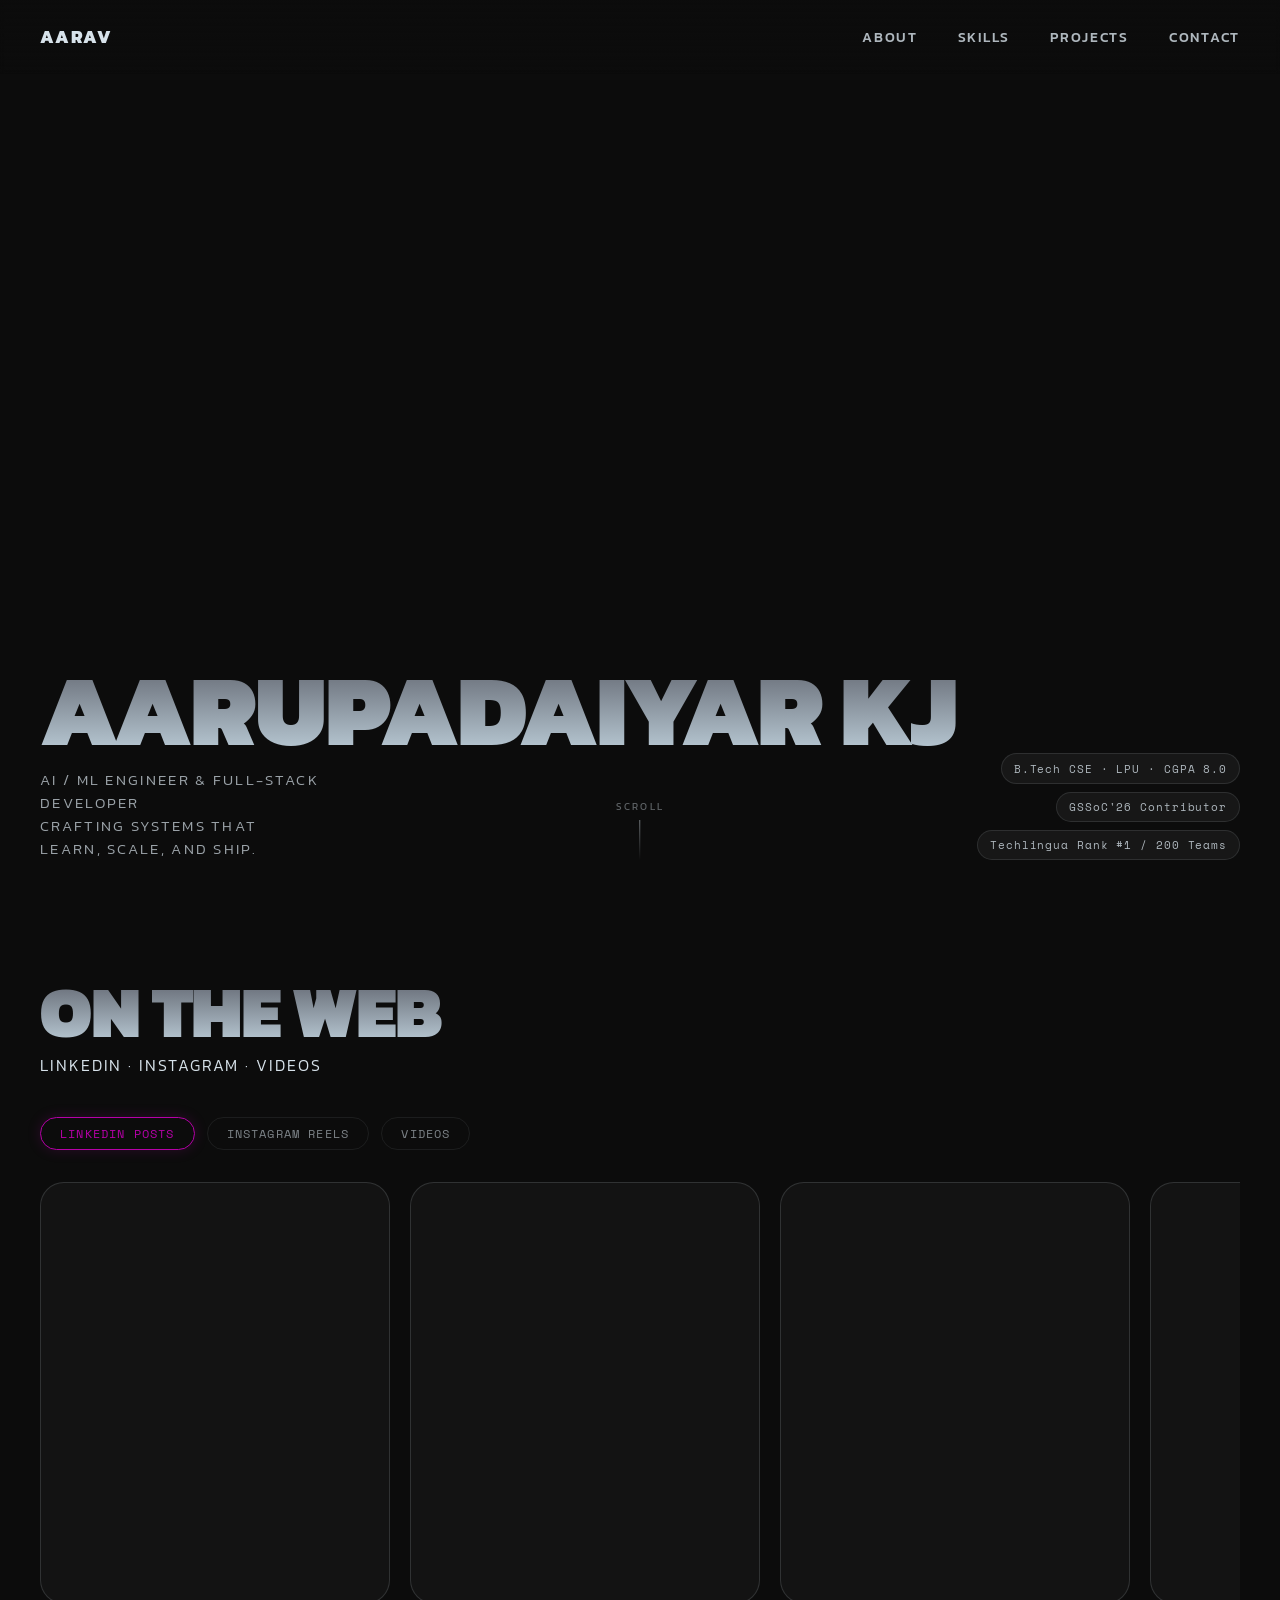
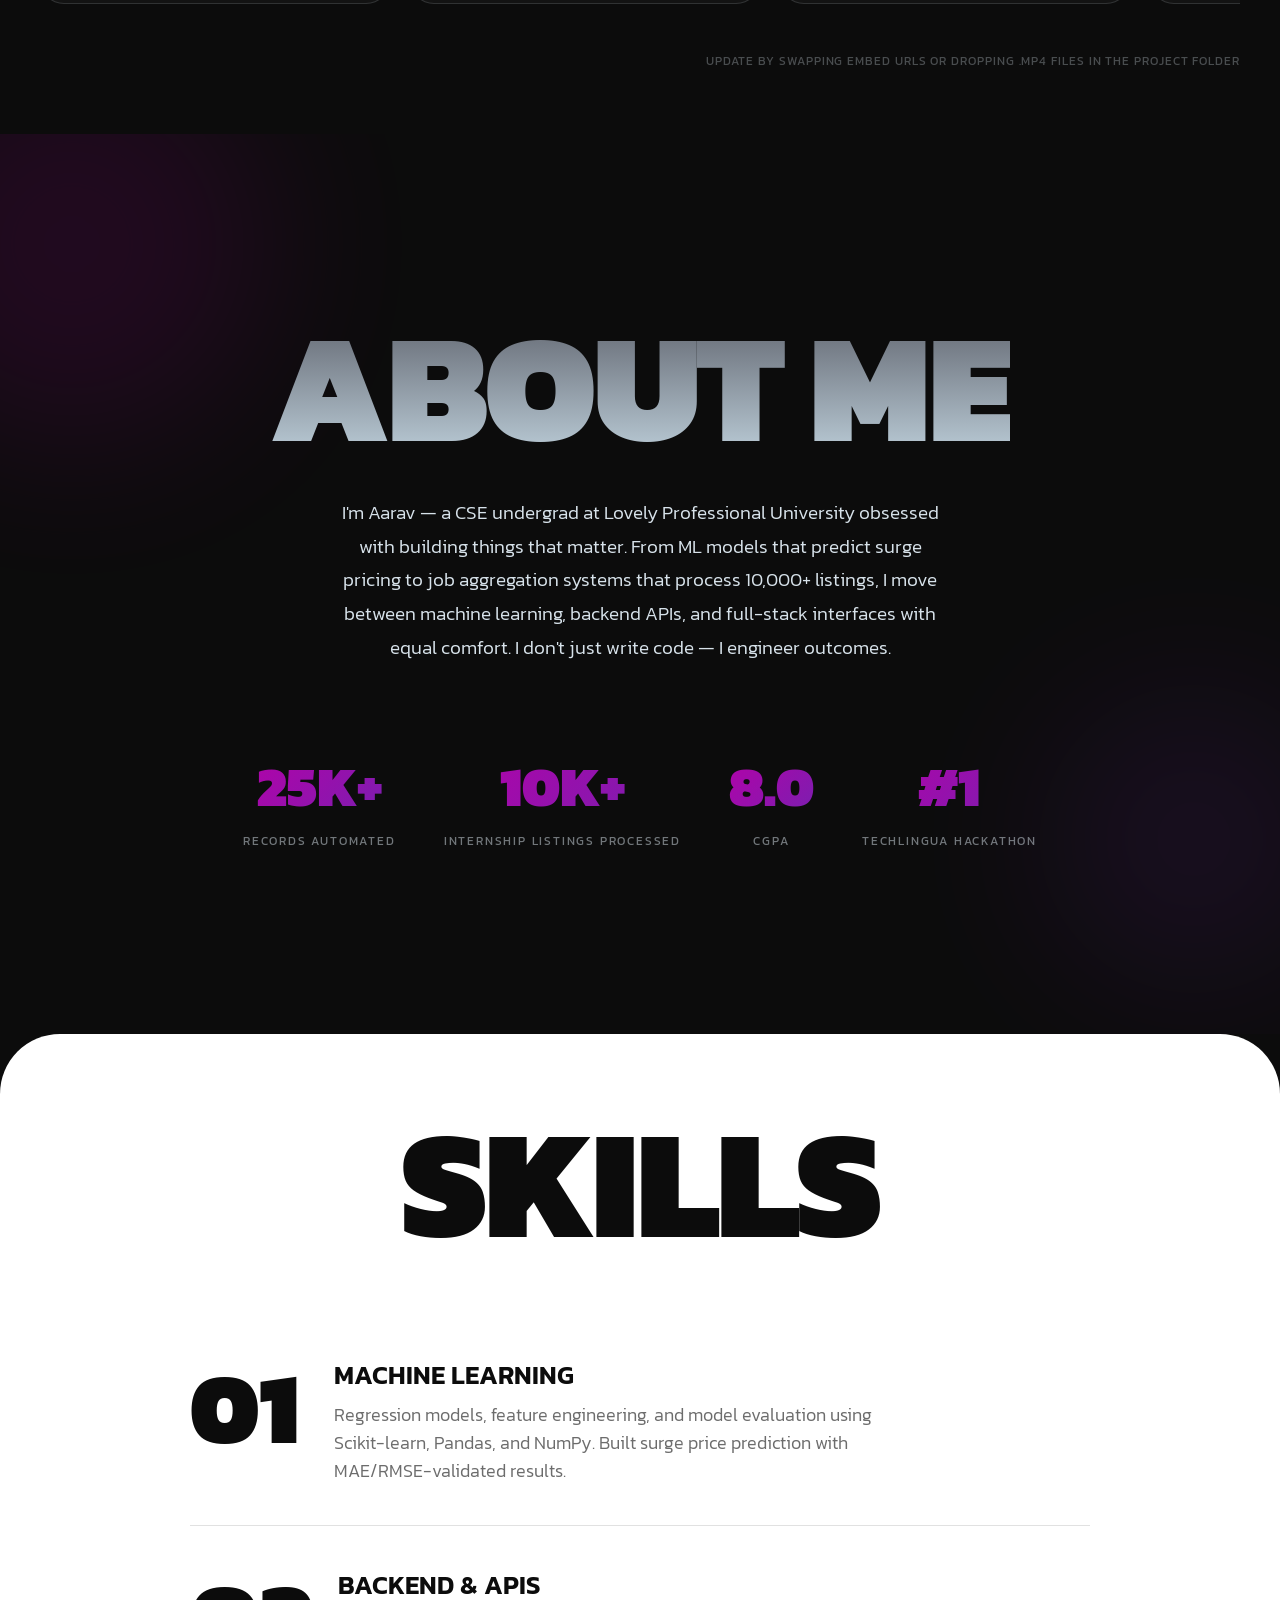
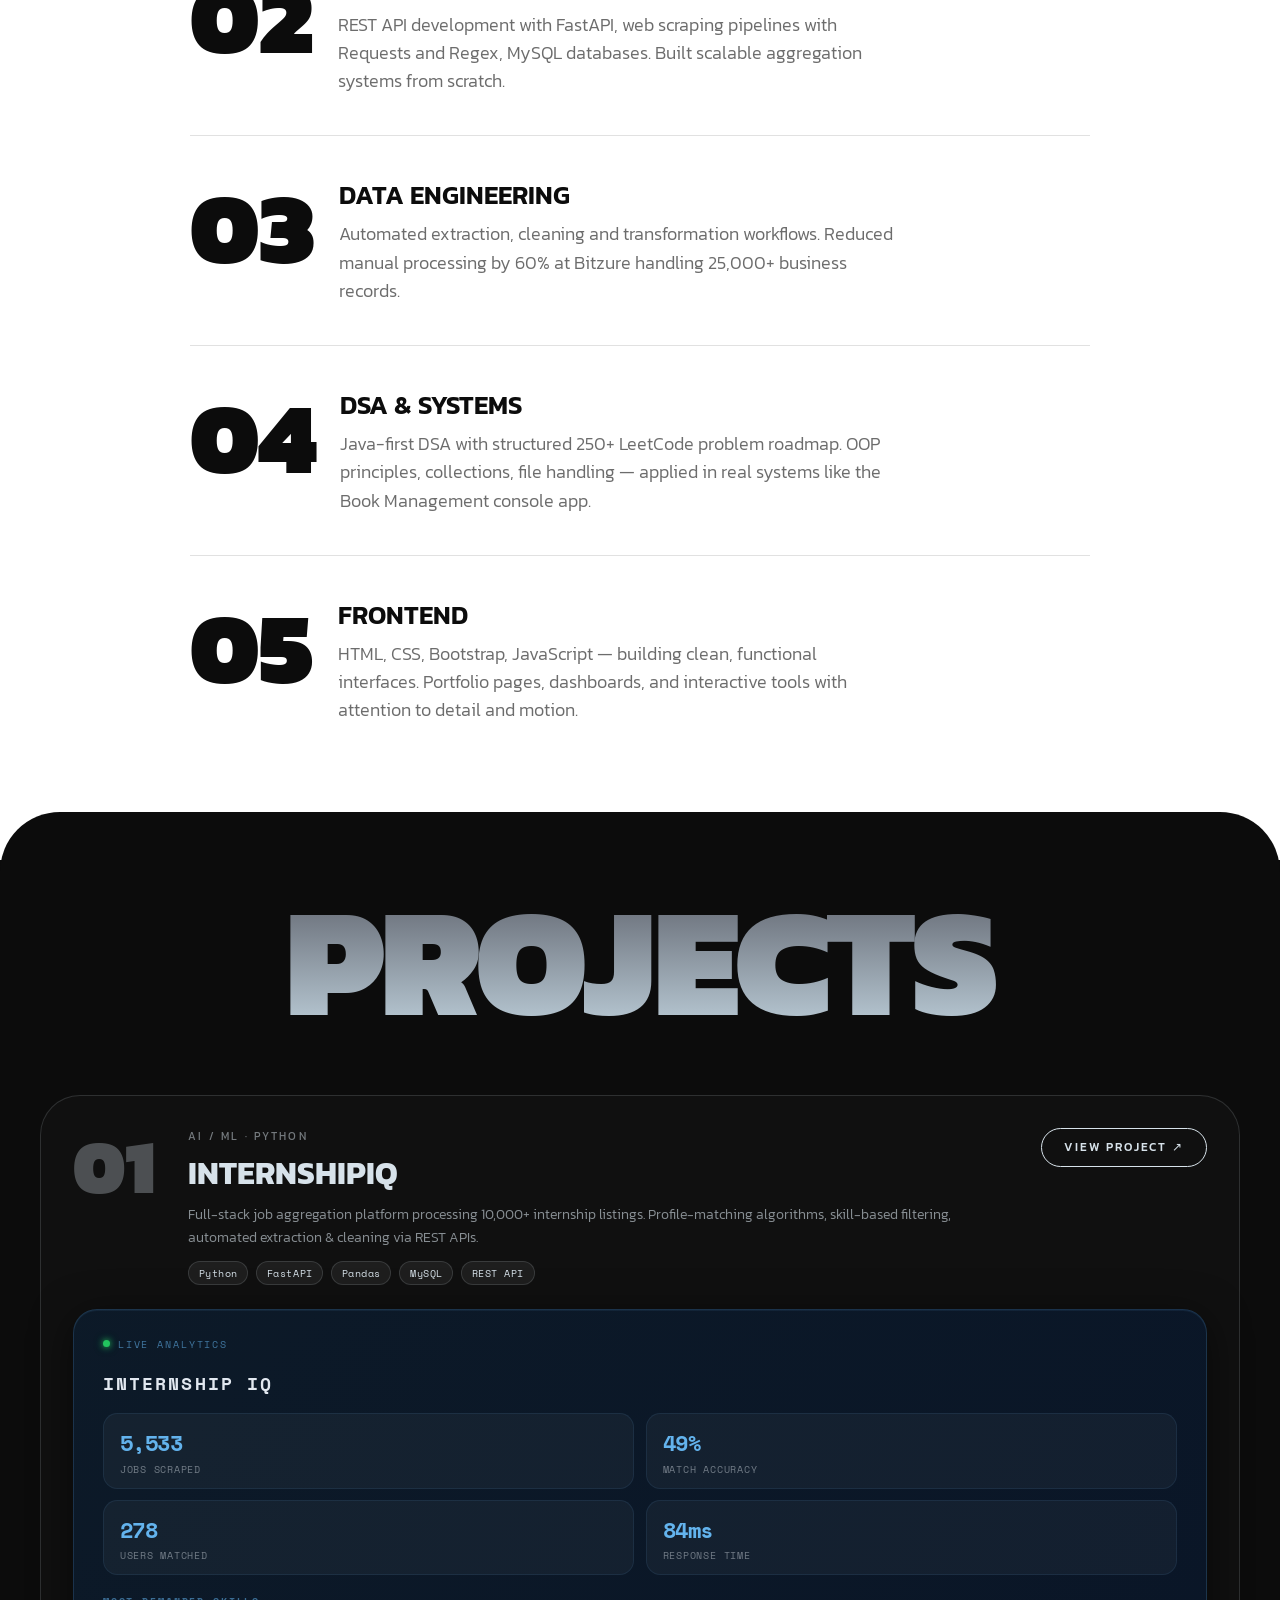
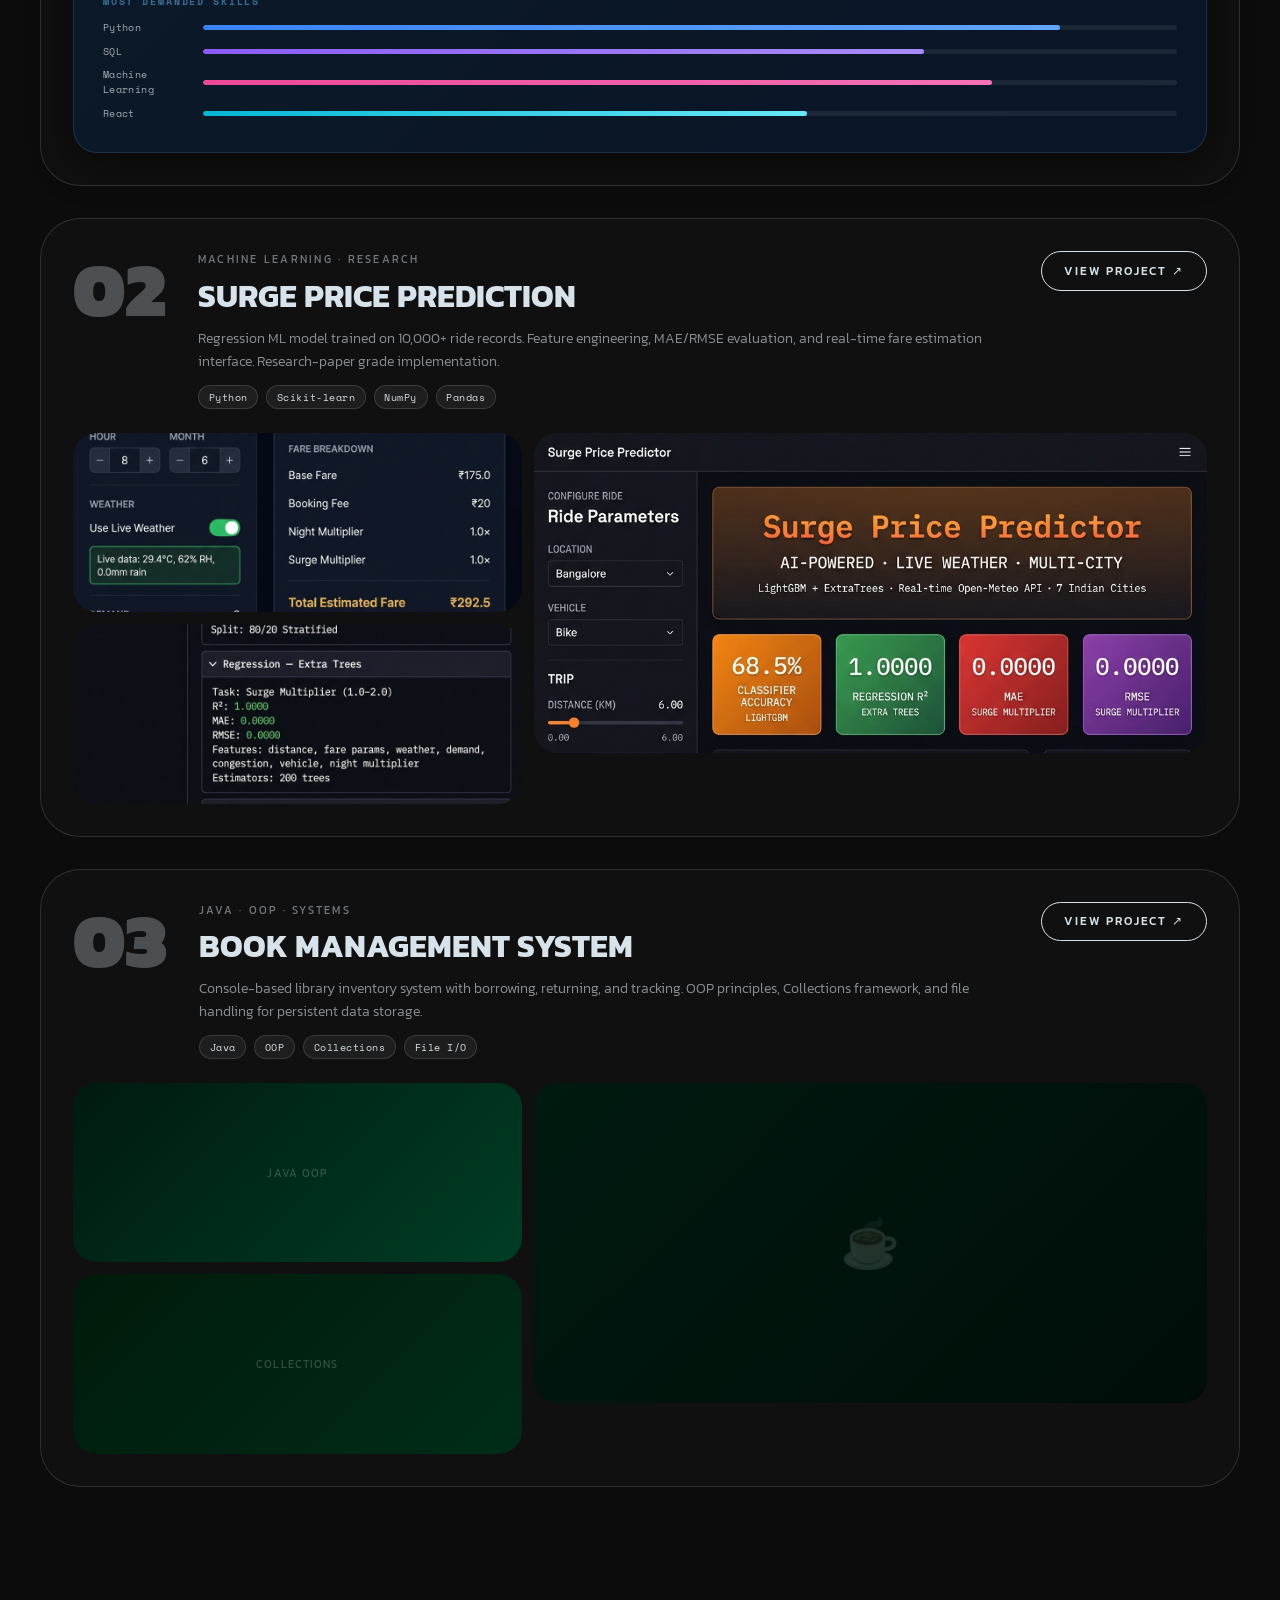
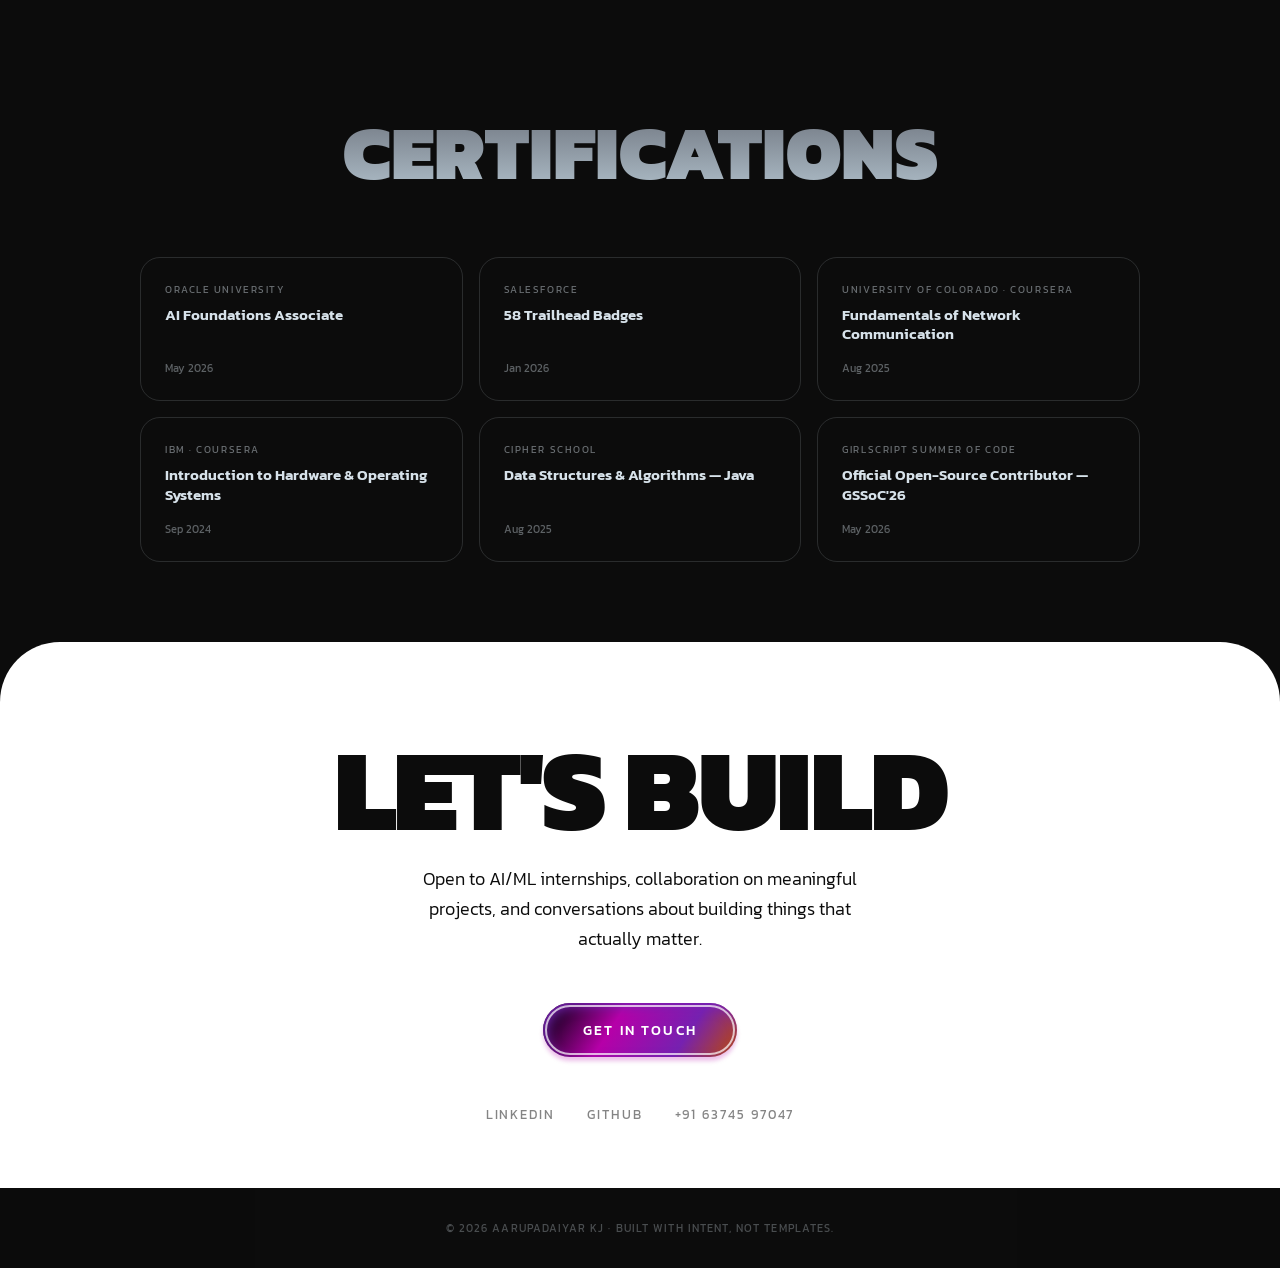
==== aarav_portfolio.html @ f1c2738b "Initial commit" ====
<!DOCTYPE html>
<html lang="en">

<head>
  <meta charset="UTF-8" />
  <meta name="viewport" content="width=device-width, initial-scale=1.0" />
  <title>Aarupadaiyar KJ — AI/ML Engineer & Developer</title>
  <link rel="preconnect" href="https://fonts.googleapis.com" />
  <link
    href="https://fonts.googleapis.com/css2?family=Kanit:wght@300;400;500;600;700;800;900&family=Space+Mono:wght@400;700&display=swap"
    rel="stylesheet" />
  <style>
    *,
    *::before,
    *::after {
      box-sizing: border-box;
      margin: 0;
      padding: 0
    }

    :root {
      --bg: #0C0C0C;
      --fg: #D7E2EA;
      --accent: #B600A8;
      --accent2: #7621B0;
      --white: #FFFFFF;
      --border: rgba(215, 226, 234, 0.15);
      --font: 'Kanit', sans-serif;
      --mono: 'Space Mono', monospace;
    }

    html,
    body {
      background: var(--bg);
      color: var(--fg);
      font-family: var(--font);
      overflow-x: hidden;
      scroll-behavior: smooth
    }

    .hero-heading {
      background: linear-gradient(180deg, #646973 0%, #BBCCD7 100%);
      -webkit-background-clip: text;
      -webkit-text-fill-color: transparent;
      background-clip: text;
    }

    /* ── NAVBAR ── */
    nav {
      position: fixed;
      top: 0;
      left: 0;
      right: 0;
      z-index: 100;
      display: flex;
      justify-content: space-between;
      align-items: center;
      padding: 1.5rem 2.5rem;
      background: linear-gradient(to bottom, rgba(12, 12, 12, 0.9) 0%, transparent 100%);
      backdrop-filter: blur(2px);
    }

    .nav-logo {
      font-weight: 800;
      font-size: 1.1rem;
      letter-spacing: .1em;
      text-transform: uppercase;
      color: var(--fg)
    }

    .nav-links {
      display: flex;
      gap: 2.5rem
    }

    .nav-links a {
      color: var(--fg);
      text-decoration: none;
      font-size: .9rem;
      font-weight: 500;
      letter-spacing: .12em;
      text-transform: uppercase;
      opacity: .8;
      transition: opacity .2s
    }

    .nav-links a:hover {
      opacity: 1
    }

    /* ── HERO / VIDEO ── */
    #hero {
      position: relative;
      width: 100%;
      height: 100vh;
      overflow: hidden;
      display: flex;
      flex-direction: column;
      justify-content: flex-end;
    }

    #hero video {
      position: absolute;
      inset: 0;
      width: 100%;
      height: 100%;
      object-fit: cover;
      filter: brightness(0.6) saturate(1.1);
    }

    .hero-overlay {
      position: absolute;
      inset: 0;
      background: linear-gradient(to top, rgba(12, 12, 12, 1) 0%, rgba(12, 12, 12, 0.3) 40%, transparent 70%);
      z-index: 1;
    }

    .hero-content {
      position: relative;
      z-index: 2;
      display: flex;
      justify-content: space-between;
      align-items: flex-end;
      padding: 0 2.5rem 2.5rem;
    }

    .hero-text-left h1 {
      font-size: clamp(3rem, 8vw, 7rem);
      font-weight: 900;
      line-height: .9;
      letter-spacing: -.02em;
      text-transform: uppercase;
    }

    .hero-text-left p {
      font-size: clamp(.75rem, 1.2vw, 1rem);
      font-weight: 300;
      letter-spacing: .15em;
      text-transform: uppercase;
      color: var(--fg);
      opacity: .7;
      margin-top: .8rem;
      max-width: 280px;
      line-height: 1.5;
    }

    .hero-badge {
      display: flex;
      flex-direction: column;
      align-items: flex-end;
      gap: .5rem;
    }

    .badge-chip {
      font-family: var(--mono);
      font-size: .7rem;
      background: rgba(255, 255, 255, .06);
      border: 1px solid var(--border);
      padding: .35rem .75rem;
      border-radius: 20px;
      letter-spacing: .08em;
      color: var(--fg);
      opacity: .8;
    }

    .hero-scroll {
      position: absolute;
      bottom: 2.5rem;
      left: 50%;
      transform: translateX(-50%);
      z-index: 2;
      display: flex;
      flex-direction: column;
      align-items: center;
      gap: .4rem;
      animation: bounceY 2s ease-in-out infinite;
    }

    .hero-scroll span {
      font-size: .65rem;
      letter-spacing: .2em;
      text-transform: uppercase;
      opacity: .4
    }

    .scroll-line {
      width: 1px;
      height: 40px;
      background: linear-gradient(to bottom, rgba(215, 226, 234, .5), transparent)
    }

    @keyframes bounceY {

      0%,
      100% {
        transform: translateX(-50%) translateY(0)
      }

      50% {
        transform: translateX(-50%) translateY(6px)
      }
    }

    /* ── SOCIAL MEDIA SECTION ── */
    #social {
      background: var(--bg);
      padding: 5rem 2.5rem 4rem;
      overflow: hidden;
    }

    .social-heading {
      font-size: clamp(2rem, 6vw, 4.5rem);
      font-weight: 900;
      text-transform: uppercase;
      line-height: .9;
      letter-spacing: -.02em;
      margin-bottom: .5rem;
    }

    .social-sub {
      font-size: clamp(.85rem, 1.3vw, 1rem);
      opacity: .5;
      font-weight: 300;
      letter-spacing: .12em;
      text-transform: uppercase;
      margin-bottom: 2.5rem;
    }

    /* Tab switcher */
    .social-tabs {
      display: flex;
      gap: .75rem;
      margin-bottom: 2rem;
      flex-wrap: wrap;
    }

    .social-tab {
      font-family: var(--mono);
      font-size: .72rem;
      letter-spacing: .1em;
      text-transform: uppercase;
      padding: .45rem 1.2rem;
      border-radius: 100px;
      border: 1px solid var(--border);
      background: transparent;
      color: var(--fg);
      cursor: pointer;
      transition: all .25s;
      opacity: .55;
    }

    .social-tab.active,
    .social-tab:hover {
      opacity: 1;
      border-color: var(--accent);
      color: var(--accent);
      box-shadow: 0 0 14px rgba(182, 0, 168, .18);
    }

    /* Card rail */
    .social-rail {
      display: none;
      gap: 1.25rem;
      overflow-x: auto;
      padding-bottom: 1rem;
      scroll-snap-type: x mandatory;
      -webkit-overflow-scrolling: touch;
      scrollbar-width: thin;
      scrollbar-color: rgba(182, 0, 168, .3) transparent;
    }

    .social-rail.active {
      display: flex;
    }

    .social-rail::-webkit-scrollbar {
      height: 4px;
    }

    .social-rail::-webkit-scrollbar-track {
      background: transparent;
    }

    .social-rail::-webkit-scrollbar-thumb {
      background: rgba(182, 0, 168, .35);
      border-radius: 2px;
    }

    /* Individual cards */
    .social-card {
      flex-shrink: 0;
      scroll-snap-align: start;
      border-radius: 1.5rem;
      border: 1px solid var(--border);
      overflow: hidden;
      background: rgba(255, 255, 255, .03);
      transition: border-color .3s, transform .3s;
      position: relative;
    }

    .social-card:hover {
      border-color: rgba(182, 0, 168, .45);
      transform: translateY(-4px);
    }

    /* LinkedIn cards */
    .social-card.linkedin {
      width: 350px;
    }

    .social-card.linkedin iframe {
      width: 100%;
      min-height: 420px;
      border: none;
      display: block;
    }

    /* Instagram cards */
    .social-card.instagram {
      width: 340px;
    }

    .social-card.instagram iframe {
      width: 100%;
      min-height: 560px;
      border: none;
      display: block;
    }

    /* Video cards */
    .social-card.video {
      width: 360px;
    }

    .social-card.video video {
      width: 100%;
      height: 240px;
      object-fit: cover;
      display: block;
    }

    .social-card-info {
      padding: 1rem 1.25rem 1.25rem;
    }

    .social-card-label {
      font-size: .65rem;
      letter-spacing: .15em;
      text-transform: uppercase;
      opacity: .4;
      margin-bottom: .3rem;
    }

    .social-card-title {
      font-size: .95rem;
      font-weight: 600;
      line-height: 1.35;
    }

    .social-card-date {
      font-size: .7rem;
      opacity: .35;
      margin-top: .4rem;
    }

    /* Update note */
    .social-update-note {
      margin-top: 2rem;
      font-size: .72rem;
      opacity: .3;
      letter-spacing: .08em;
      text-transform: uppercase;
      text-align: right;
    }

    @media(max-width:640px) {
      #social {
        padding: 3rem 1.25rem 3rem;
      }

      .social-card.linkedin,
      .social-card.instagram,
      .social-card.video {
        width: 90vw;
      }
    }

    /* ── ABOUT ── */
    #about {
      min-height: 100vh;
      display: flex;
      flex-direction: column;
      justify-content: center;
      align-items: center;
      padding: 5rem 1.25rem;
      position: relative;
      overflow: hidden;
      text-align: center;
    }

    .about-heading {
      font-size: clamp(3rem, 12vw, 10rem);
      font-weight: 900;
      text-transform: uppercase;
      line-height: .9;
      letter-spacing: -.02em;
      margin-bottom: 2.5rem;
    }

    .about-body {
      max-width: 600px;
      font-size: clamp(1rem, 1.6vw, 1.2rem);
      font-weight: 300;
      line-height: 1.75;
      opacity: .85;
      margin-bottom: 2rem
    }

    .about-stats {
      display: flex;
      gap: 3rem;
      justify-content: center;
      flex-wrap: wrap;
      margin-top: 3rem;
    }

    .stat-item {
      text-align: center
    }

    .stat-num {
      font-size: clamp(2rem, 5vw, 3.5rem);
      font-weight: 900;
      background: linear-gradient(135deg, var(--accent), var(--accent2));
      -webkit-background-clip: text;
      -webkit-text-fill-color: transparent;
      background-clip: text;
    }

    .stat-label {
      font-size: .75rem;
      letter-spacing: .15em;
      text-transform: uppercase;
      opacity: .5;
      margin-top: .25rem
    }

    /* decorative blobs */
    .blob {
      position: absolute;
      border-radius: 50%;
      filter: blur(80px);
      opacity: .12;
      pointer-events: none
    }

    .blob-1 {
      width: 400px;
      height: 400px;
      background: var(--accent);
      top: -10%;
      left: -10%;
    }

    .blob-2 {
      width: 300px;
      height: 300px;
      background: var(--accent2);
      bottom: 5%;
      right: -5%;
    }

    /* ── SKILLS / SERVICES ── */
    #skills {
      background: #fff;
      color: #0C0C0C;
      border-radius: 60px 60px 0 0;
      padding: 5rem 2.5rem 6rem;
    }

    .skills-heading {
      font-size: clamp(3rem, 12vw, 10rem);
      font-weight: 900;
      text-transform: uppercase;
      line-height: .9;
      letter-spacing: -.02em;
      text-align: center;
      margin-bottom: 4rem;
      color: #0C0C0C;
    }

    .skill-list {
      max-width: 900px;
      margin: 0 auto
    }

    .skill-item {
      display: flex;
      align-items: flex-start;
      gap: 1.5rem;
      padding: 2.5rem 0;
      border-bottom: 1px solid rgba(12, 12, 12, .12);
    }

    .skill-item:last-child {
      border-bottom: none
    }

    .skill-num {
      font-size: clamp(3rem, 8vw, 7rem);
      font-weight: 900;
      color: #0C0C0C;
      line-height: 1;
      flex-shrink: 0;
      min-width: 120px;
    }

    .skill-body {}

    .skill-name {
      font-size: clamp(1.1rem, 2vw, 1.8rem);
      font-weight: 600;
      text-transform: uppercase;
      margin-bottom: .4rem
    }

    .skill-desc {
      font-size: clamp(.85rem, 1.4vw, 1.1rem);
      font-weight: 300;
      opacity: .6;
      line-height: 1.6;
      max-width: 560px
    }

    /* ── PROJECTS ── */
    #projects {
      background: var(--bg);
      border-radius: 60px 60px 0 0;
      margin-top: -3rem;
      position: relative;
      z-index: 10;
      padding: 5rem 2.5rem 6rem;
    }

    .projects-heading {
      font-size: clamp(3rem, 12vw, 10rem);
      font-weight: 900;
      text-transform: uppercase;
      line-height: .9;
      letter-spacing: -.02em;
      text-align: center;
      margin-bottom: 4rem;
    }

    .project-card {
      border: 1.5px solid var(--border);
      border-radius: 2.5rem;
      padding: 2rem;
      margin-bottom: 2rem;
      background: rgba(255, 255, 255, .02);
      transition: border-color .3s;
    }

    .project-card:hover {
      border-color: rgba(215, 226, 234, .4)
    }

    .card-top {
      display: flex;
      justify-content: space-between;
      align-items: flex-start;
      margin-bottom: 1.5rem;
      flex-wrap: wrap;
      gap: 1rem;
    }

    .card-num {
      font-size: clamp(2.5rem, 6vw, 5rem);
      font-weight: 900;
      line-height: 1;
      opacity: .3
    }

    .card-meta {
      flex: 1;
      padding: 0 1rem
    }

    .card-cat {
      font-size: .7rem;
      letter-spacing: .2em;
      text-transform: uppercase;
      opacity: .5;
      margin-bottom: .3rem
    }

    .card-name {
      font-size: clamp(1.2rem, 2.5vw, 2rem);
      font-weight: 700;
      text-transform: uppercase
    }

    .card-desc {
      font-size: .9rem;
      font-weight: 300;
      opacity: .6;
      margin-top: .4rem;
      line-height: 1.6
    }

    .card-tech {
      display: flex;
      gap: .5rem;
      flex-wrap: wrap;
      margin-top: .75rem
    }

    .tech-tag {
      font-family: var(--mono);
      font-size: .65rem;
      background: rgba(255, 255, 255, .06);
      border: 1px solid var(--border);
      padding: .2rem .6rem;
      border-radius: 20px;
      letter-spacing: .05em;
    }

    .live-btn {
      display: inline-flex;
      align-items: center;
      gap: .4rem;
      border: 1.5px solid var(--fg);
      border-radius: 100px;
      padding: .6rem 1.4rem;
      font-size: .75rem;
      font-weight: 500;
      letter-spacing: .15em;
      text-transform: uppercase;
      color: var(--fg);
      text-decoration: none;
      transition: background .2s;
      cursor: pointer;
      background: transparent;
      font-family: var(--font);
    }

    .live-btn:hover {
      background: rgba(215, 226, 234, .1)
    }

    .card-imgs {
      display: grid;
      grid-template-columns: 2fr 3fr;
      gap: .75rem;
    }

    .img-col {
      display: flex;
      flex-direction: column;
      gap: .75rem
    }

    .card-img {
      width: 100%;
      border-radius: 1.5rem;
      object-fit: cover;
      background: #1a1a1a
    }

    .card-img-tall {
      height: clamp(200px, 25vw, 380px)
    }

    .card-img-sm {
      height: clamp(120px, 14vw, 210px)
    }

    /* ── INTERNSHIPIQ LIVE DASHBOARD ── */
    .dashboard-card {
      width: 100%;
      background: linear-gradient(135deg, rgba(13, 27, 42, 0.95) 0%, rgba(10, 22, 40, 0.98) 100%);
      border: 1px solid rgba(99, 179, 237, 0.18);
      border-radius: 1.5rem;
      padding: 1.6rem 1.8rem 1.4rem;
      font-family: var(--mono);
      backdrop-filter: blur(12px);
      box-shadow: 0 8px 40px rgba(0, 0, 0, .5), inset 0 1px 0 rgba(99, 179, 237, 0.08);
      display: flex;
      flex-direction: column;
      gap: 1.1rem;
    }

    .dashboard-header {
      display: flex;
      align-items: center;
      gap: .5rem;
      font-size: .65rem;
      letter-spacing: .18em;
      color: rgba(99, 179, 237, .6);
      text-transform: uppercase;
    }

    .status-dot {
      width: 7px;
      height: 7px;
      border-radius: 50%;
      background: #22c55e;
      box-shadow: 0 0 6px #22c55e, 0 0 12px #22c55e44;
      animation: pulse-dot 2s ease-in-out infinite;
    }

    @keyframes pulse-dot {

      0%,
      100% {
        opacity: 1;
        box-shadow: 0 0 6px #22c55e, 0 0 12px #22c55e44;
      }

      50% {
        opacity: .6;
        box-shadow: 0 0 3px #22c55e, 0 0 6px #22c55e22;
      }
    }

    .dashboard-card h3 {
      font-size: 1.1rem;
      font-weight: 700;
      letter-spacing: .12em;
      color: #e2e8f0;
      margin: 0;
    }

    .stats-grid {
      display: grid;
      grid-template-columns: 1fr 1fr;
      gap: .7rem;
    }

    .stat {
      background: rgba(255, 255, 255, .04);
      border: 1px solid rgba(99, 179, 237, .1);
      border-radius: .9rem;
      padding: .75rem 1rem;
    }

    .stat h2 {
      font-size: 1.4rem;
      font-weight: 700;
      color: #63b3ed;
      letter-spacing: -.02em;
      margin: 0 0 .15rem;
      font-family: var(--mono);
    }

    .stat p {
      font-size: .6rem;
      color: rgba(226, 232, 240, .45);
      letter-spacing: .08em;
      text-transform: uppercase;
      margin: 0;
    }

    .skills-section h4 {
      font-size: .65rem;
      letter-spacing: .18em;
      color: rgba(99, 179, 237, .55);
      text-transform: uppercase;
      margin-bottom: .7rem;
    }

    .skill {
      display: flex;
      align-items: center;
      gap: .75rem;
      margin-bottom: .55rem;
    }

    .skill span {
      font-size: .62rem;
      color: rgba(226, 232, 240, .7);
      width: 5.5rem;
      flex-shrink: 0;
      letter-spacing: .04em;
    }

    .bar {
      flex: 1;
      height: 5px;
      background: rgba(255, 255, 255, .07);
      border-radius: 99px;
      overflow: hidden;
    }

    .fill {
      height: 100%;
      border-radius: 99px;
      width: 0;
      transition: width 1.4s cubic-bezier(.4, 0, .2, 1);
    }

    .fill.python {
      background: linear-gradient(90deg, #3b82f6, #60a5fa);
    }

    .fill.sql {
      background: linear-gradient(90deg, #8b5cf6, #a78bfa);
    }

    .fill.ml {
      background: linear-gradient(90deg, #ec4899, #f472b6);
    }

    .fill.react {
      background: linear-gradient(90deg, #06b6d4, #67e8f9);
    }

    .fill.python.animated {
      width: 88%;
    }

    .fill.sql.animated {
      width: 74%;
    }

    .fill.ml.animated {
      width: 81%;
    }

    .fill.react.animated {
      width: 62%;
    }

    /* ── CERTS ── */
    #certs {
      background: var(--bg);
      padding: 5rem 2.5rem;
    }

    .certs-heading {
      font-size: clamp(2rem, 6vw, 5rem);
      font-weight: 900;
      text-transform: uppercase;
      text-align: center;
      margin-bottom: 3rem;
    }

    .cert-grid {
      display: grid;
      grid-template-columns: repeat(auto-fill, minmax(260px, 1fr));
      gap: 1rem;
      max-width: 1000px;
      margin: 0 auto;
    }

    .cert-card {
      border: 1px solid var(--border);
      border-radius: 1.25rem;
      padding: 1.5rem;
      transition: border-color .3s;
      display: flex;
      flex-direction: column;
      gap: .5rem;
    }

    .cert-card:hover {
      border-color: rgba(215, 226, 234, .4)
    }

    .cert-issuer {
      font-size: .65rem;
      letter-spacing: .15em;
      text-transform: uppercase;
      opacity: .45
    }

    .cert-name {
      font-size: .95rem;
      font-weight: 600;
      line-height: 1.3
    }

    .cert-date {
      font-size: .7rem;
      opacity: .4;
      margin-top: auto;
      padding-top: .5rem
    }

    /* ── CONTACT ── */
    #contact {
      background: #fff;
      color: #0C0C0C;
      border-radius: 60px 60px 0 0;
      padding: 6rem 2.5rem 4rem;
      text-align: center;
    }

    .contact-heading {
      font-size: clamp(2.5rem, 9vw, 8rem);
      font-weight: 900;
      text-transform: uppercase;
      line-height: .9;
      letter-spacing: -.02em;
      margin-bottom: 1.5rem;
      color: #0C0C0C;
    }

    .contact-sub {
      font-size: clamp(.9rem, 1.4vw, 1.1rem);
      font-weight: 300;
      opacity: .6;
      max-width: 440px;
      margin: 0 auto 3rem;
      line-height: 1.7
    }

    .contact-btn {
      display: inline-block;
      background: linear-gradient(123deg, #18011F 7%, #B600A8 37%, #7621B0 72%, #BE4C00 100%);
      color: #fff;
      border-radius: 100px;
      padding: 1rem 2.5rem;
      font-size: .9rem;
      font-weight: 500;
      letter-spacing: .15em;
      text-transform: uppercase;
      text-decoration: none;
      outline: 2px solid rgba(255, 255, 255, .7);
      outline-offset: -4px;
      box-shadow: 0 4px 4px rgba(181, 1, 167, .25), inset 4px 4px 12px #7721B1;
      transition: opacity .2s;
    }

    .contact-btn:hover {
      opacity: .85
    }

    .contact-links {
      display: flex;
      justify-content: center;
      gap: 2rem;
      margin-top: 3rem;
      flex-wrap: wrap
    }

    .contact-link {
      color: #0C0C0C;
      font-size: .8rem;
      letter-spacing: .15em;
      text-transform: uppercase;
      text-decoration: none;
      opacity: .5;
      transition: opacity .2s;
    }

    .contact-link:hover {
      opacity: 1
    }

    .footer {
      text-align: center;
      padding: 2rem;
      font-size: .7rem;
      letter-spacing: .1em;
      opacity: .3;
      text-transform: uppercase;
      background: #0C0C0C;
      color: var(--fg)
    }

    /* ── ANIMATIONS ── */
    .fade-up {
      opacity: 0;
      transform: translateY(40px);
      transition: opacity .8s ease, transform .8s ease
    }

    .fade-up.visible {
      opacity: 1;
      transform: translateY(0)
    }

    @media(max-width:640px) {
      nav {
        padding: 1rem 1.25rem
      }

      .nav-links {
        gap: 1.25rem
      }

      .hero-content {
        flex-direction: column;
        align-items: flex-start;
        gap: 1rem;
        padding: 0 1.25rem 1.5rem
      }

      .hero-badge {
        align-items: flex-start
      }

      .card-imgs {
        grid-template-columns: 1fr
      }

      .card-img-tall {
        display: none
      }

      #skills,
      #contact {
        border-radius: 30px 30px 0 0;
        padding: 3rem 1.25rem 4rem
      }

      #projects {
        border-radius: 30px 30px 0 0;
        padding: 3rem 1.25rem 4rem
      }

      .skill-num {
        min-width: 70px;
        font-size: clamp(2rem, 8vw, 4rem)
      }
    }

    /* ── LOADER SCREEN ── */
    .loader-wrapper {
      position: fixed;
      inset: 0;
      z-index: 9999;
      display: flex;
      flex-direction: column;
      align-items: center;
      justify-content: center;
      background: radial-gradient(ellipse at 50% 50%, #1a0a2e 0%, #0a0a14 60%, #050510 100%);
      overflow: hidden;
      transition: opacity 0.6s ease, visibility 0.6s ease;
    }

    .loader-wrapper.loader-hidden {
      opacity: 0;
      visibility: hidden;
    }

    /* Letter animation */
    .loader-letter {
      display: inline-block;
      font-family: var(--font);
      font-size: clamp(1.5rem, 4vw, 2.8rem);
      font-weight: 700;
      color: transparent;
      background: linear-gradient(135deg, #B600A8 0%, #7621B0 50%, #D45DFF 100%);
      -webkit-background-clip: text;
      background-clip: text;
      text-transform: uppercase;
      letter-spacing: 0.08em;
      animation: loaderBounce 1.4s ease-in-out infinite;
      filter: drop-shadow(0 0 12px rgba(182, 0, 168, 0.5));
    }

    /* Stagger each letter */
    .loader-letter:nth-child(1) {
      animation-delay: 0s;
    }

    .loader-letter:nth-child(2) {
      animation-delay: 0.06s;
    }

    .loader-letter:nth-child(3) {
      animation-delay: 0.12s;
    }

    .loader-letter:nth-child(4) {
      animation-delay: 0.18s;
    }

    .loader-letter:nth-child(5) {
      animation-delay: 0.24s;
    }

    .loader-letter:nth-child(6) {
      animation-delay: 0.30s;
    }

    .loader-letter:nth-child(7) {
      animation-delay: 0.36s;
    }

    .loader-letter:nth-child(8) {
      animation-delay: 0.42s;
    }

    .loader-letter:nth-child(9) {
      animation-delay: 0.48s;
    }

    .loader-letter:nth-child(10) {
      animation-delay: 0.54s;
    }

    .loader-letter:nth-child(11) {
      animation-delay: 0.60s;
    }

    .loader-letter:nth-child(12) {
      animation-delay: 0.66s;
    }

    .loader-letter:nth-child(13) {
      animation-delay: 0.72s;
    }

    .loader-letter:nth-child(14) {
      animation-delay: 0.78s;
    }

    .loader-letter:nth-child(15) {
      animation-delay: 0.84s;
    }

    .loader-letter:nth-child(16) {
      animation-delay: 0.90s;
    }

    .loader-letter:nth-child(17) {
      animation-delay: 0.96s;
    }

    .loader-letter:nth-child(18) {
      animation-delay: 1.02s;
    }

    .loader-letter:nth-child(19) {
      animation-delay: 1.08s;
    }

    .loader-letter:nth-child(20) {
      animation-delay: 1.14s;
    }

    .loader-letter:nth-child(21) {
      animation-delay: 1.20s;
    }

    .loader-letter:nth-child(22) {
      animation-delay: 1.26s;
    }

    .loader-letter-space {
      display: inline-block;
      width: 0.5em;
    }

    @keyframes loaderBounce {

      0%,
      100% {
        transform: translateY(0);
      }

      30% {
        transform: translateY(-18px);
      }

      50% {
        transform: translateY(4px);
      }
    }

    /* Rocket loader */
    .loader {
      width: 48px;
      height: 48px;
      margin-top: 2rem;
      border: 3px solid rgba(182, 0, 168, 0.2);
      border-top: 3px solid #B600A8;
      border-radius: 50%;
      animation: loaderSpin 0.8s linear infinite;
      box-shadow: 0 0 20px rgba(182, 0, 168, 0.25);
    }

    @keyframes loaderSpin {
      to {
        transform: rotate(360deg);
      }
    }

    /* Stars */
    .loader-wrapper .star {
      position: absolute;
      width: 3px;
      height: 3px;
      background: #fff;
      border-radius: 50%;
      animation: starTwinkle 2s ease-in-out infinite alternate;
    }

    .loader-wrapper .star:nth-child(1) {
      top: 10%;
      left: 15%;
      animation-delay: 0s;
    }

    .loader-wrapper .star:nth-child(2) {
      top: 20%;
      left: 80%;
      animation-delay: 0.3s;
    }

    .loader-wrapper .star:nth-child(3) {
      top: 55%;
      left: 8%;
      animation-delay: 0.6s;
    }

    .loader-wrapper .star:nth-child(4) {
      top: 70%;
      left: 90%;
      animation-delay: 0.9s;
    }

    .loader-wrapper .star:nth-child(5) {
      top: 85%;
      left: 30%;
      animation-delay: 1.2s;
    }

    .loader-wrapper .star:nth-child(6) {
      top: 40%;
      left: 60%;
      animation-delay: 0.4s;
    }

    .loader-wrapper .star:nth-child(7) {
      top: 15%;
      left: 50%;
      animation-delay: 0.8s;
    }

    @keyframes starTwinkle {
      0% {
        opacity: 0.2;
        transform: scale(0.8);
      }

      100% {
        opacity: 1;
        transform: scale(1.4);
      }
    }

    /* Loader responsive */
    @media(max-width:640px) {
      .loader-letter {
        font-size: clamp(1rem, 5vw, 1.5rem);
        letter-spacing: 0.04em;
      }

      .loader {
        width: 36px;
        height: 36px;
      }
    }
  </style>
</head>

<body>

  <!-- LOADER SCREEN -->
  <div class="loader-wrapper" id="loader-wrapper">
    <div style="text-align:center;line-height:1.4;">
      <div>
        <span class="loader-letter">A</span>
        <span class="loader-letter">a</span>
        <span class="loader-letter">r</span>
        <span class="loader-letter">u</span>
        <span class="loader-letter">p</span>
        <span class="loader-letter">a</span>
        <span class="loader-letter">d</span>
        <span class="loader-letter">a</span>
        <span class="loader-letter">i</span>
        <span class="loader-letter">y</span>
        <span class="loader-letter">a</span>
        <span class="loader-letter">r</span>
        <span class="loader-letter">'</span>
        <span class="loader-letter">s</span>
      </div>
      <div style="margin-top:0.2rem;">
        <span class="loader-letter">P</span>
        <span class="loader-letter">o</span>
        <span class="loader-letter">r</span>
        <span class="loader-letter">t</span>
        <span class="loader-letter">f</span>
        <span class="loader-letter">o</span>
        <span class="loader-letter">l</span>
        <span class="loader-letter">i</span>
        <span class="loader-letter">o</span>
      </div>
    </div>

    <div class="loader"></div>

    <div class="star"></div>
    <div class="star"></div>
    <div class="star"></div>
    <div class="star"></div>
    <div class="star"></div>
    <div class="star"></div>
    <div class="star"></div>
  </div>

  <!-- NAV -->
  <nav>
    <div class="nav-logo">Aarav</div>
    <div class="nav-links">
      <a href="#about">About</a>
      <a href="#skills">Skills</a>
      <a href="#projects">Projects</a>
      <a href="#contact">Contact</a>
    </div>
  </nav>

  <!-- HERO WITH VIDEO -->
  <section id="hero">
    <video autoplay muted loop playsinline>
      <source
        src="[data-uri]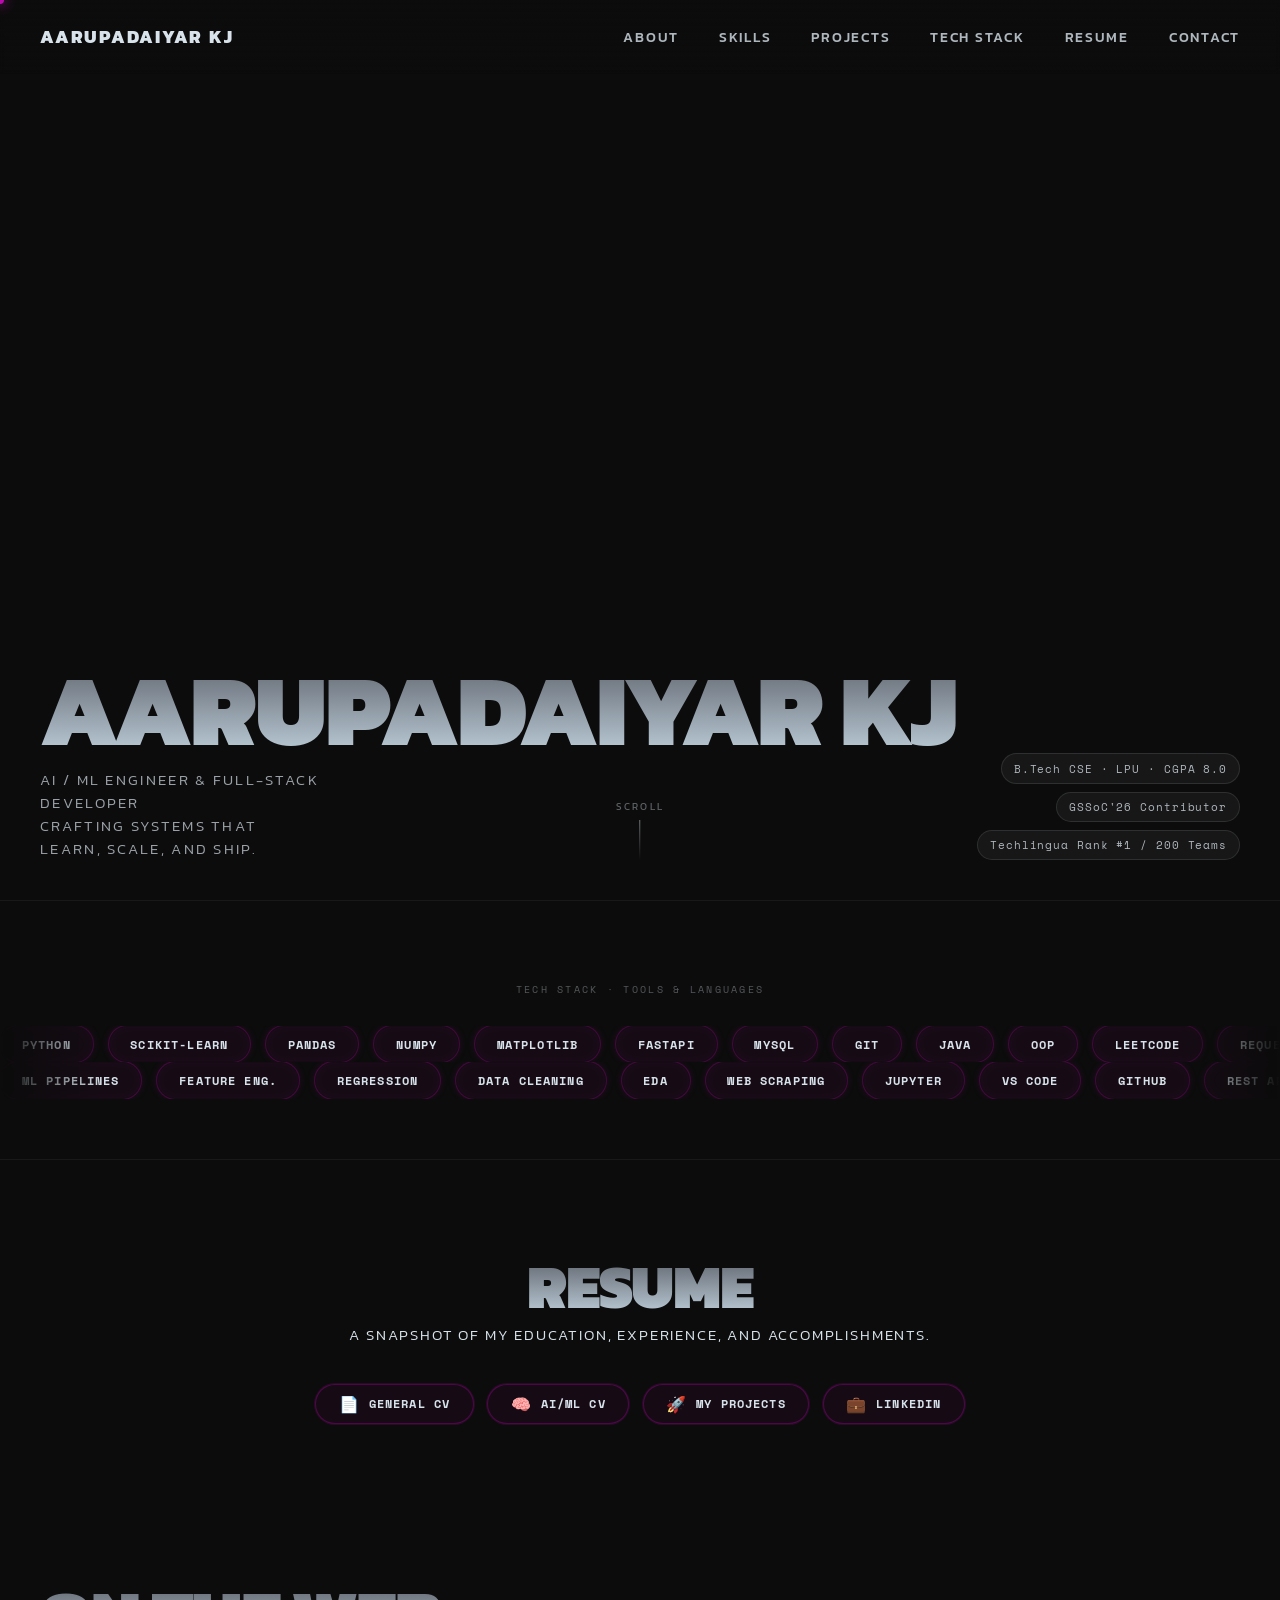
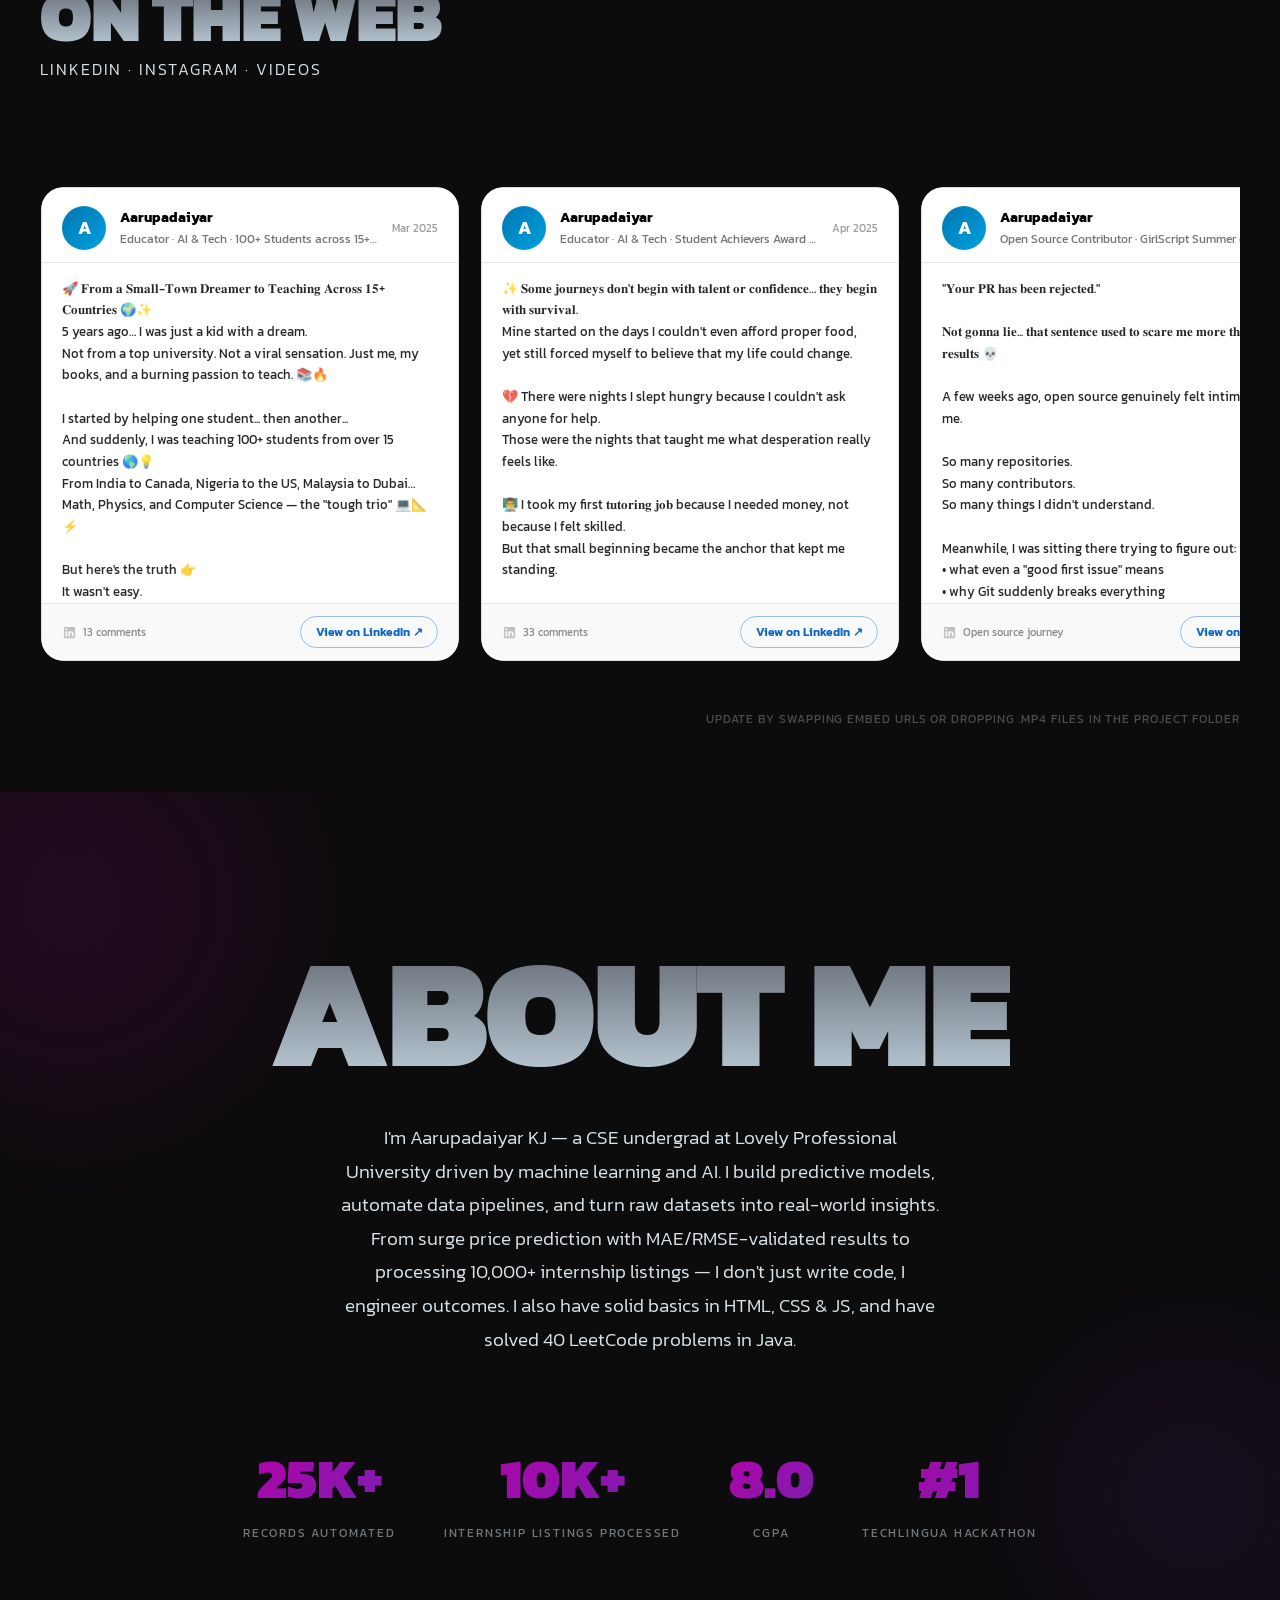
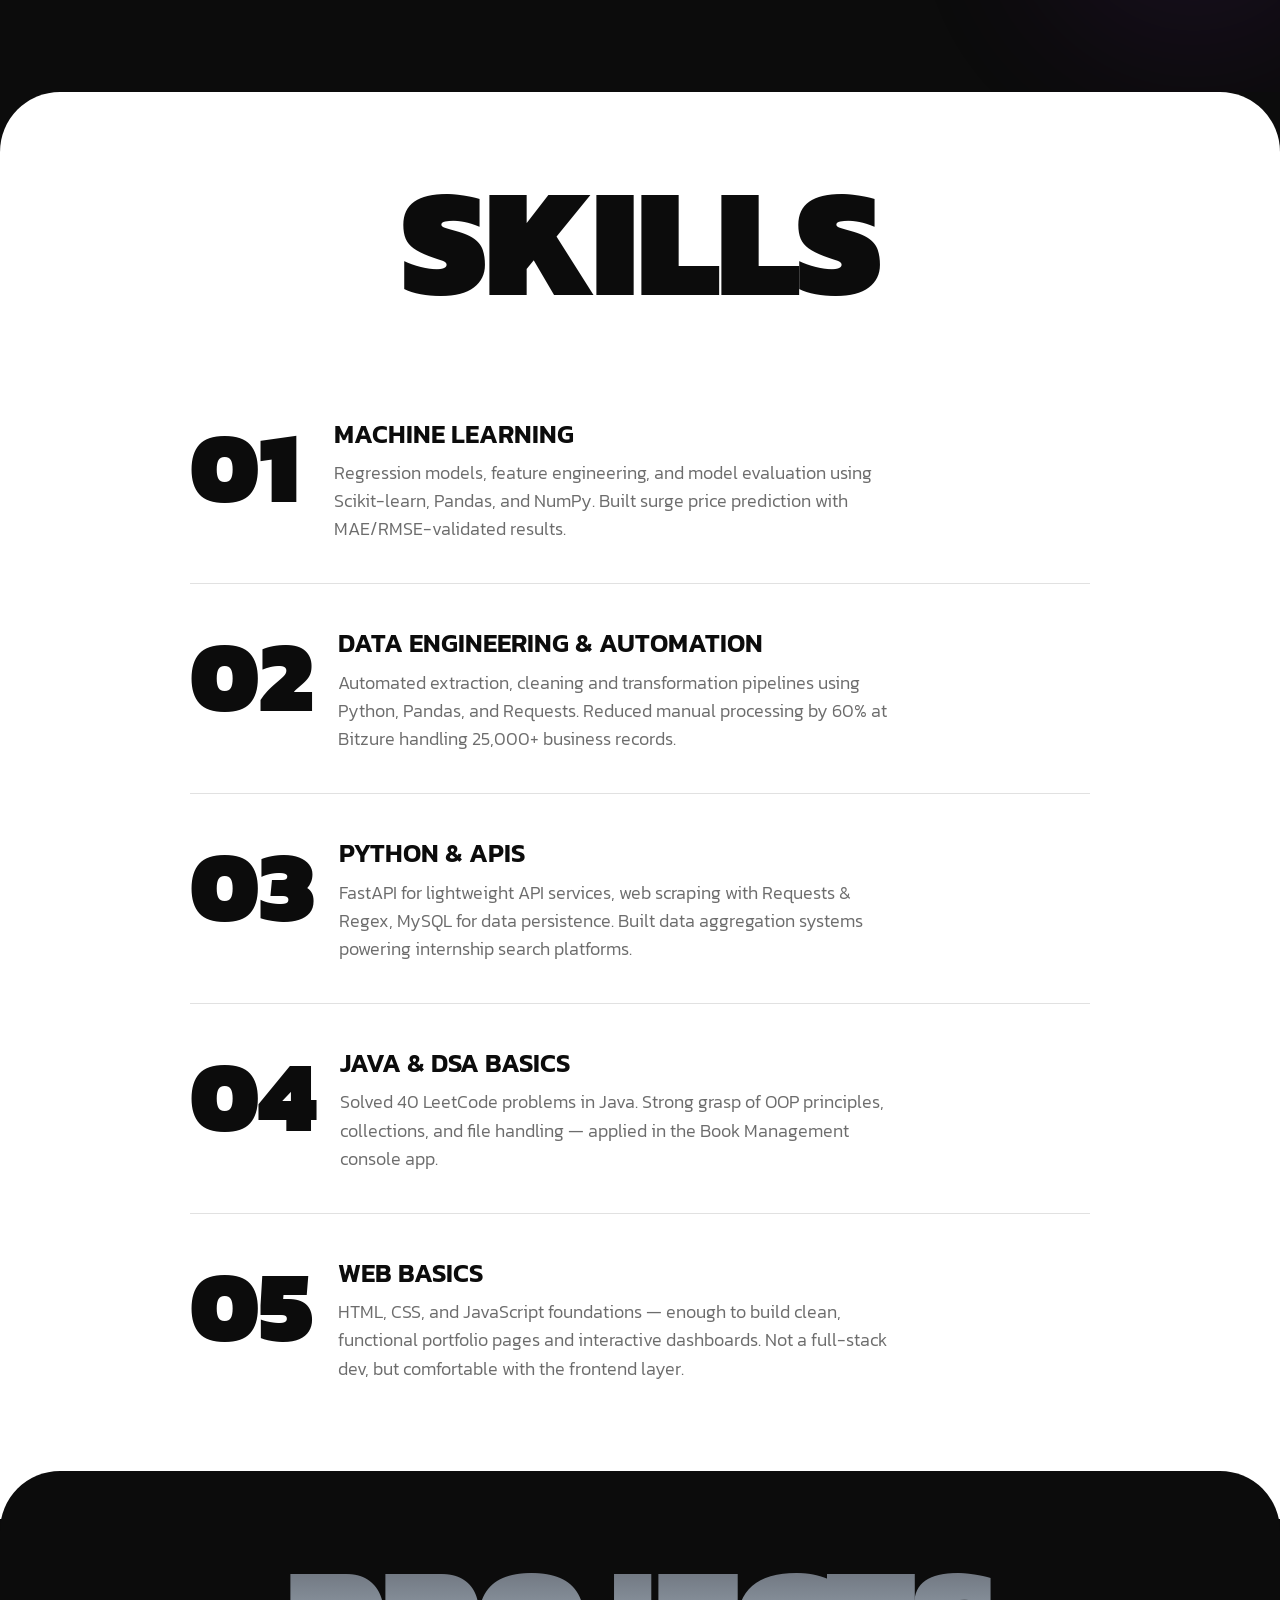
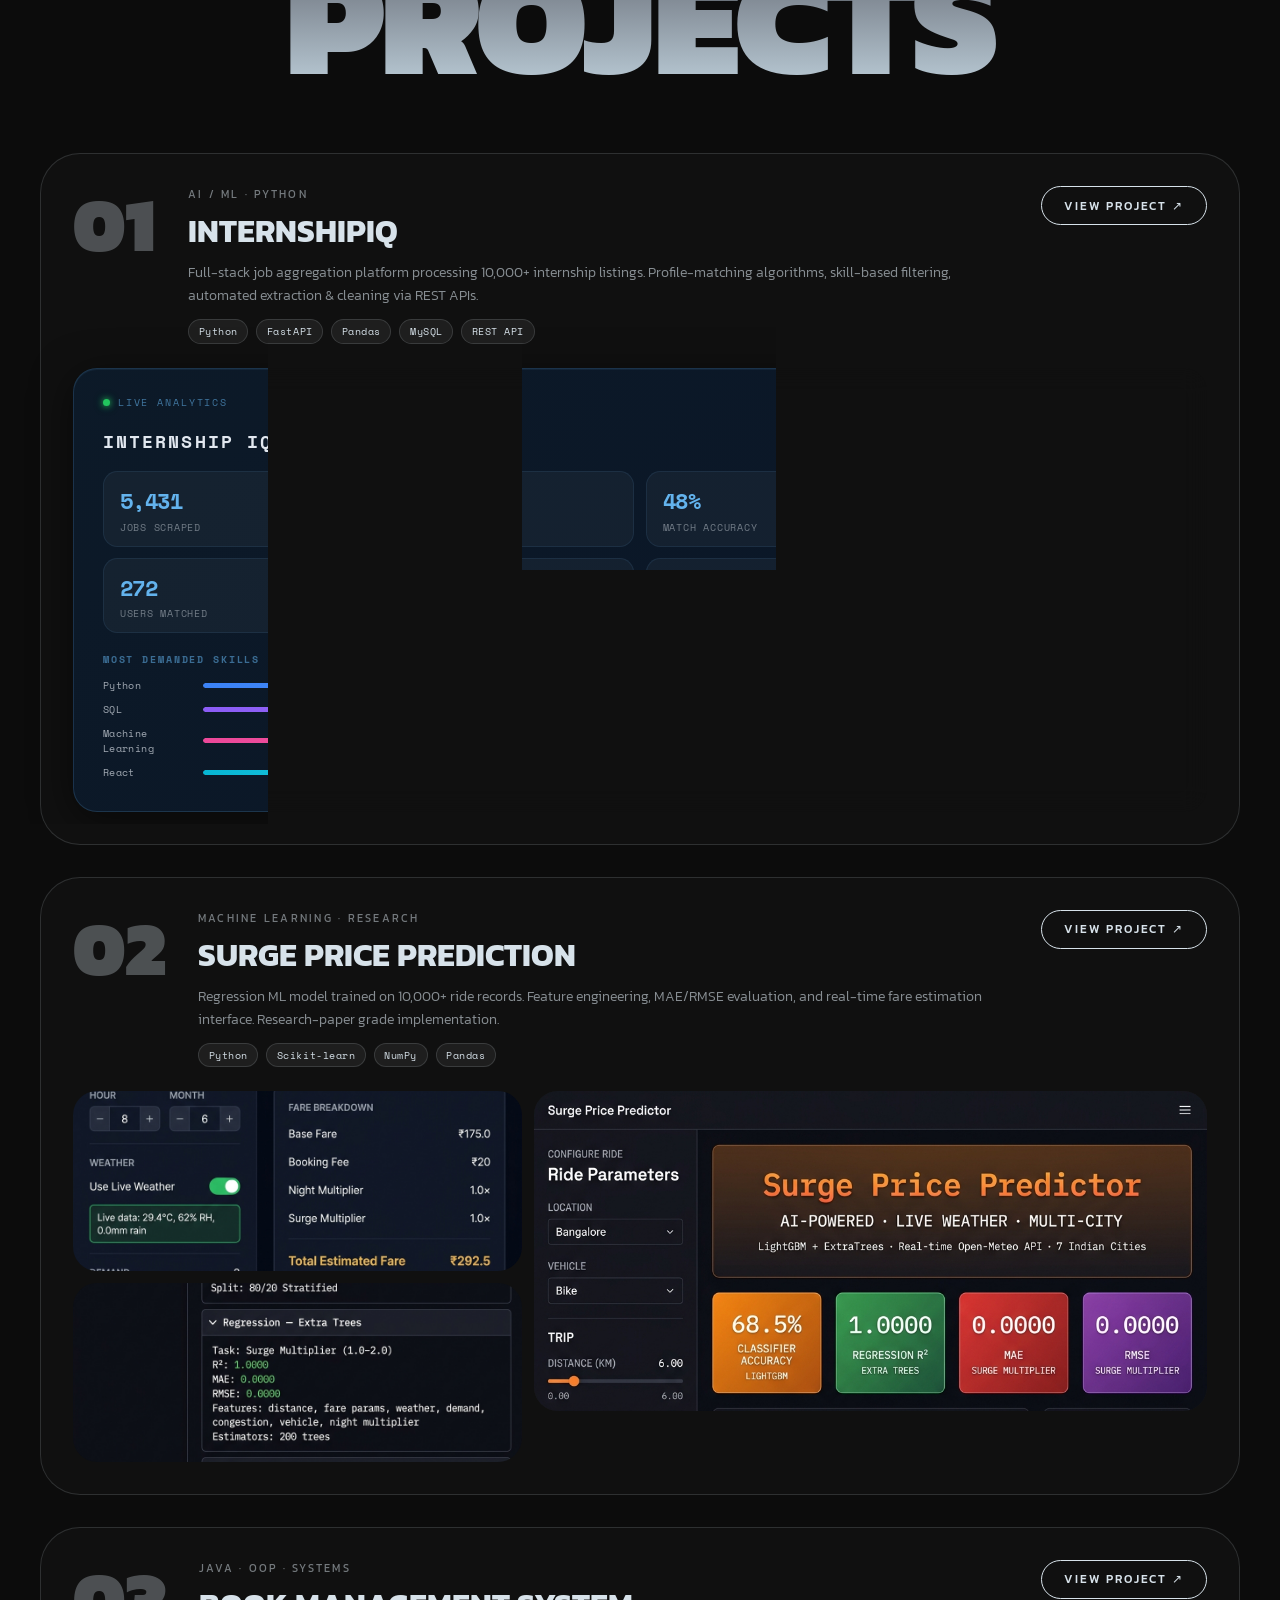
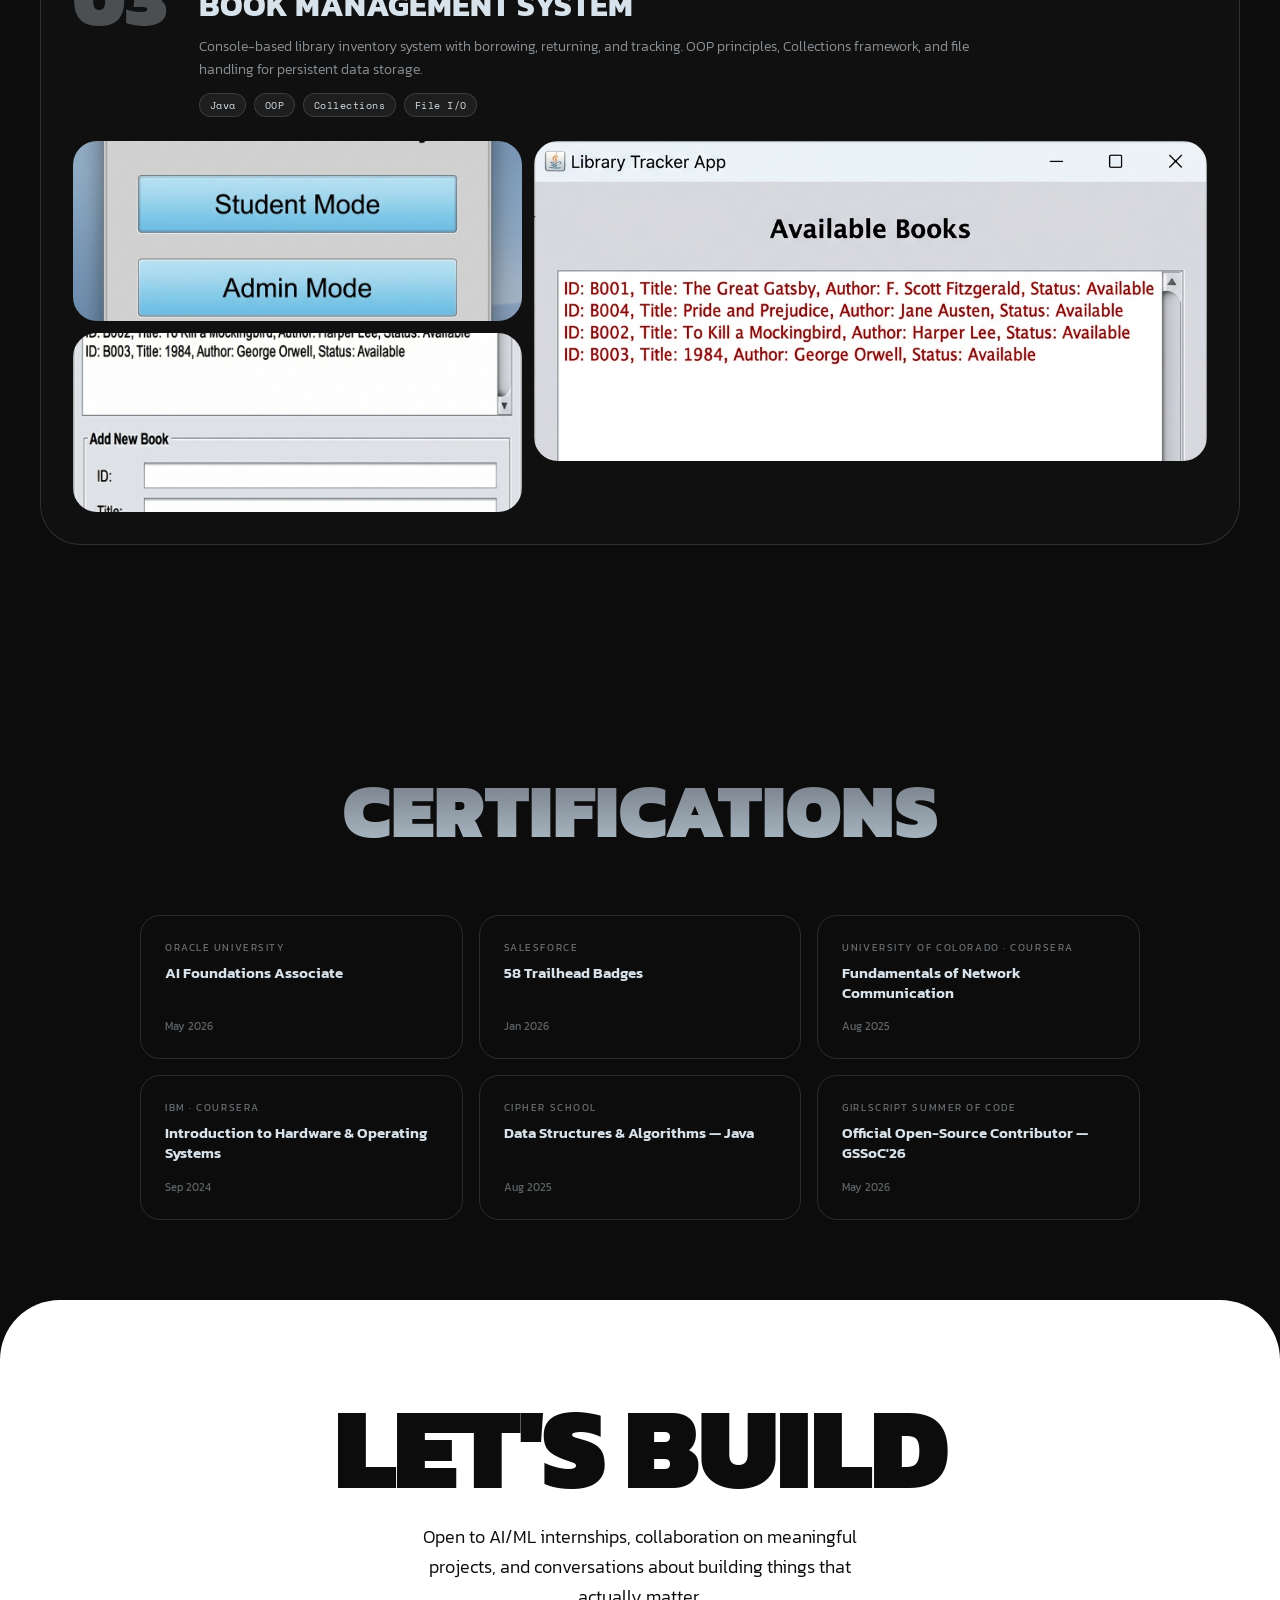
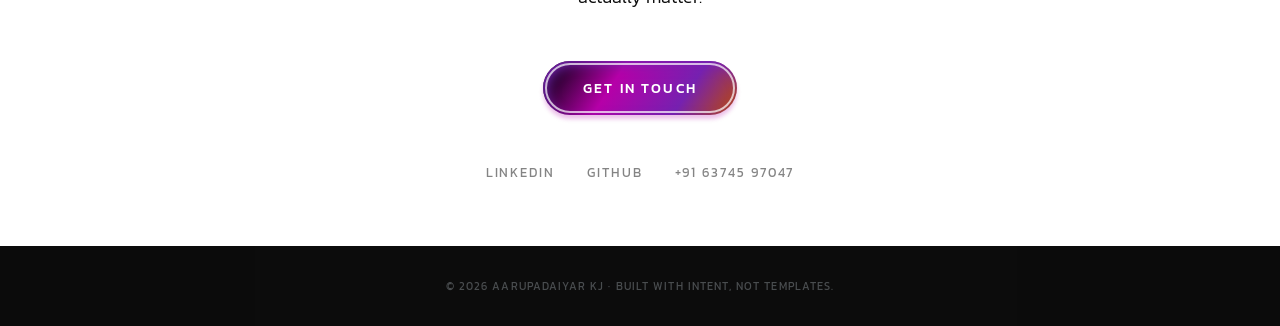
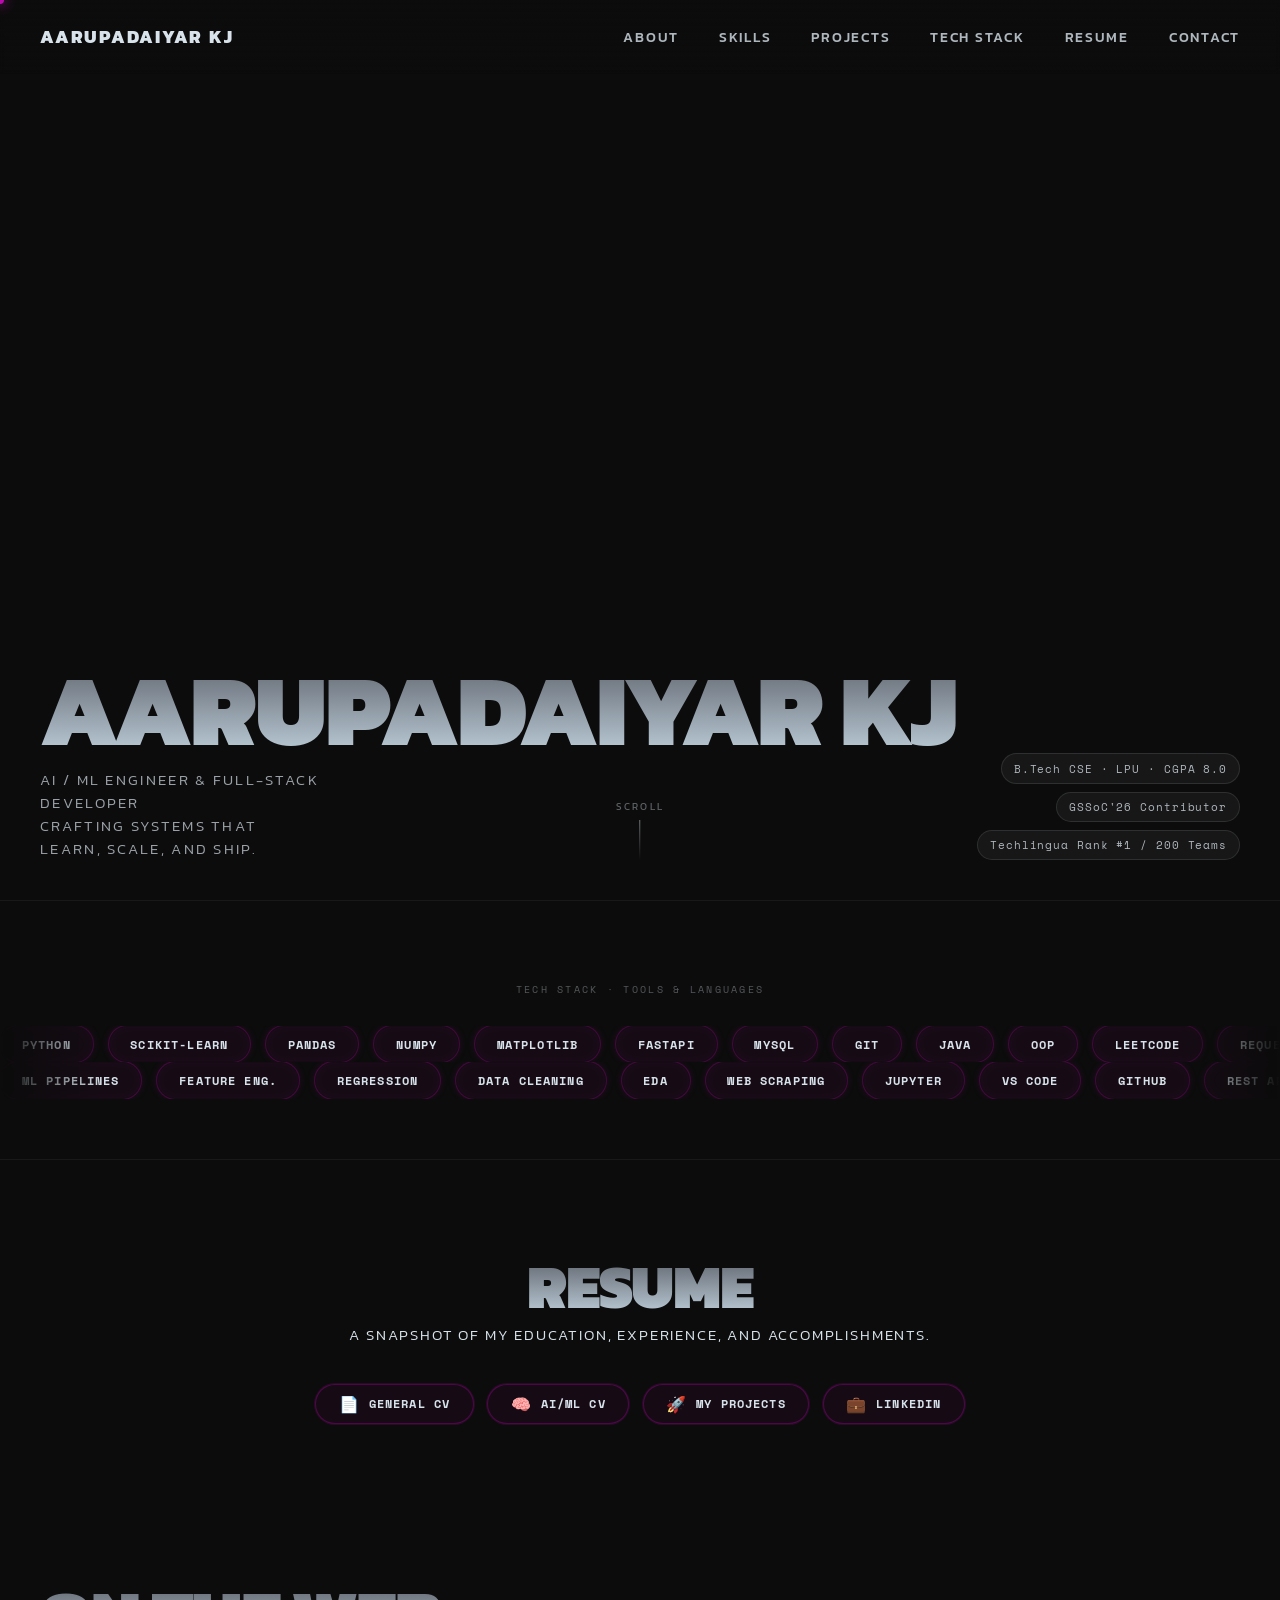
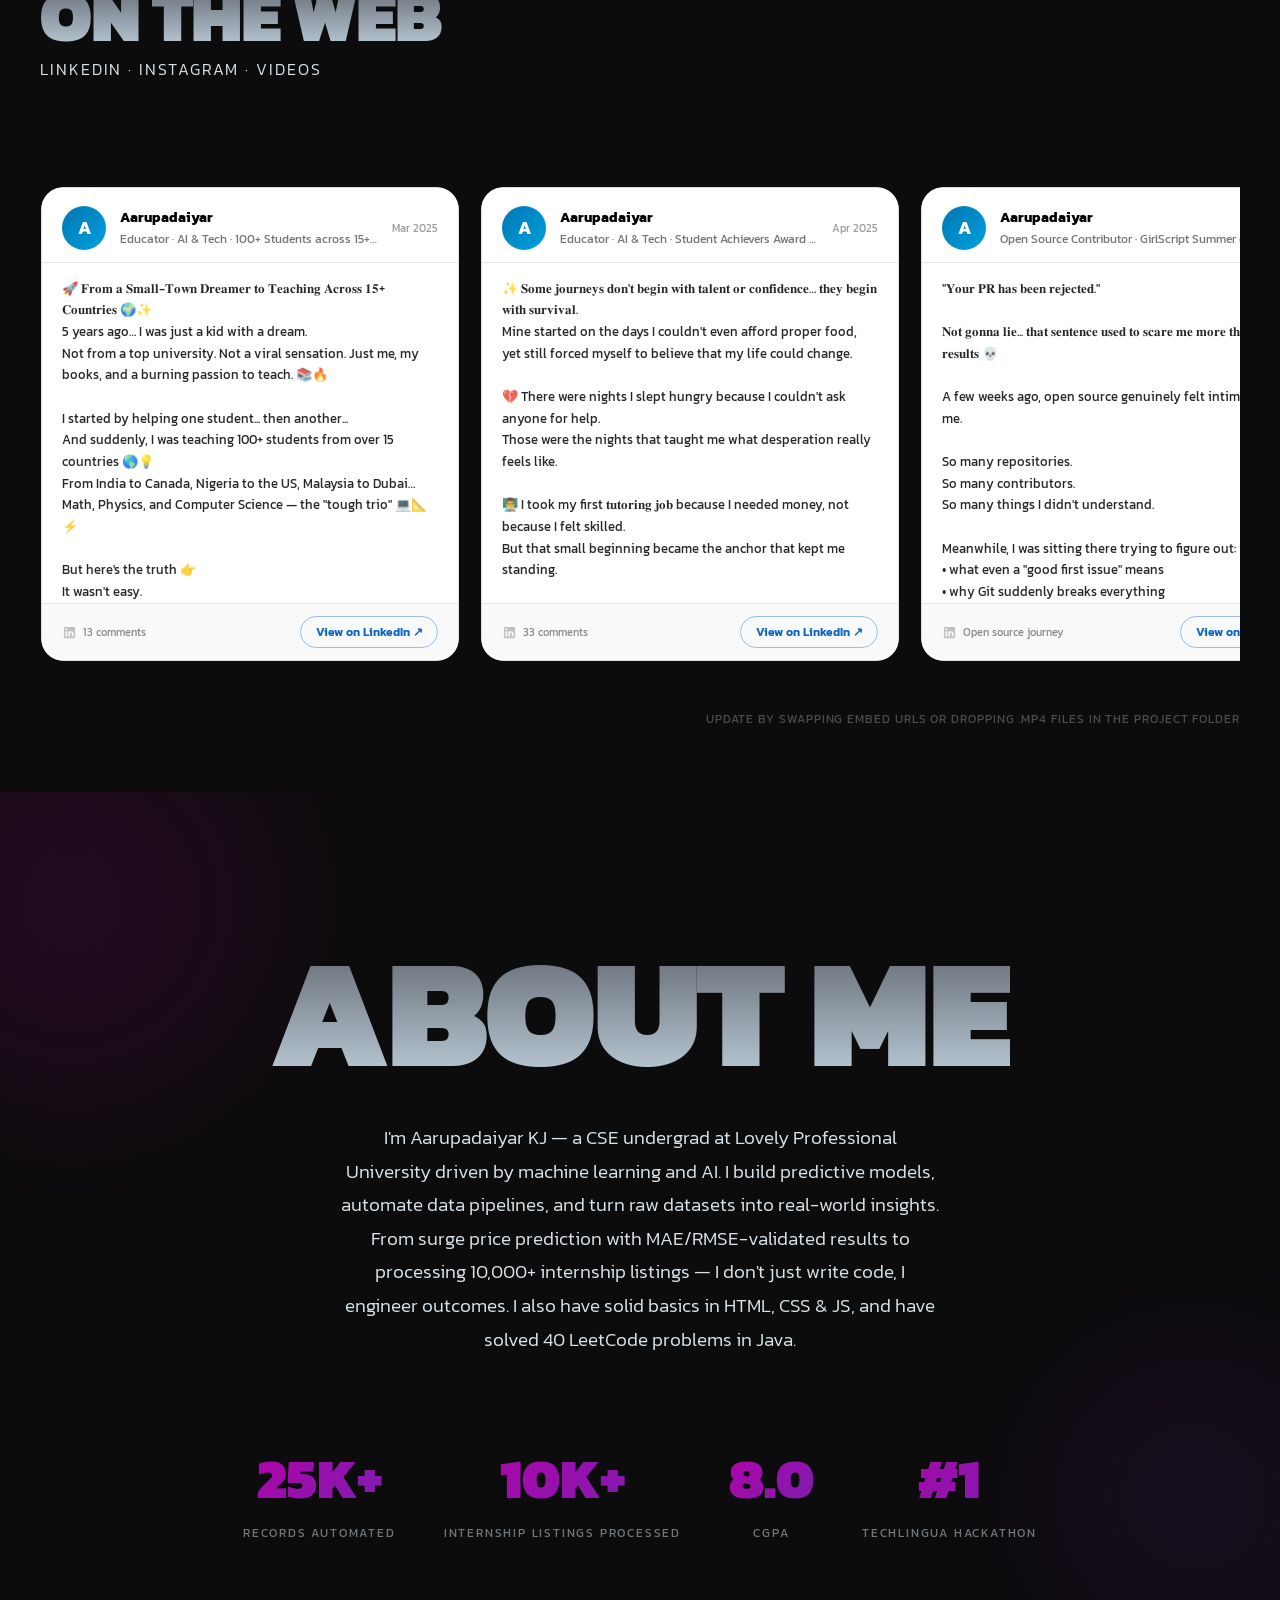
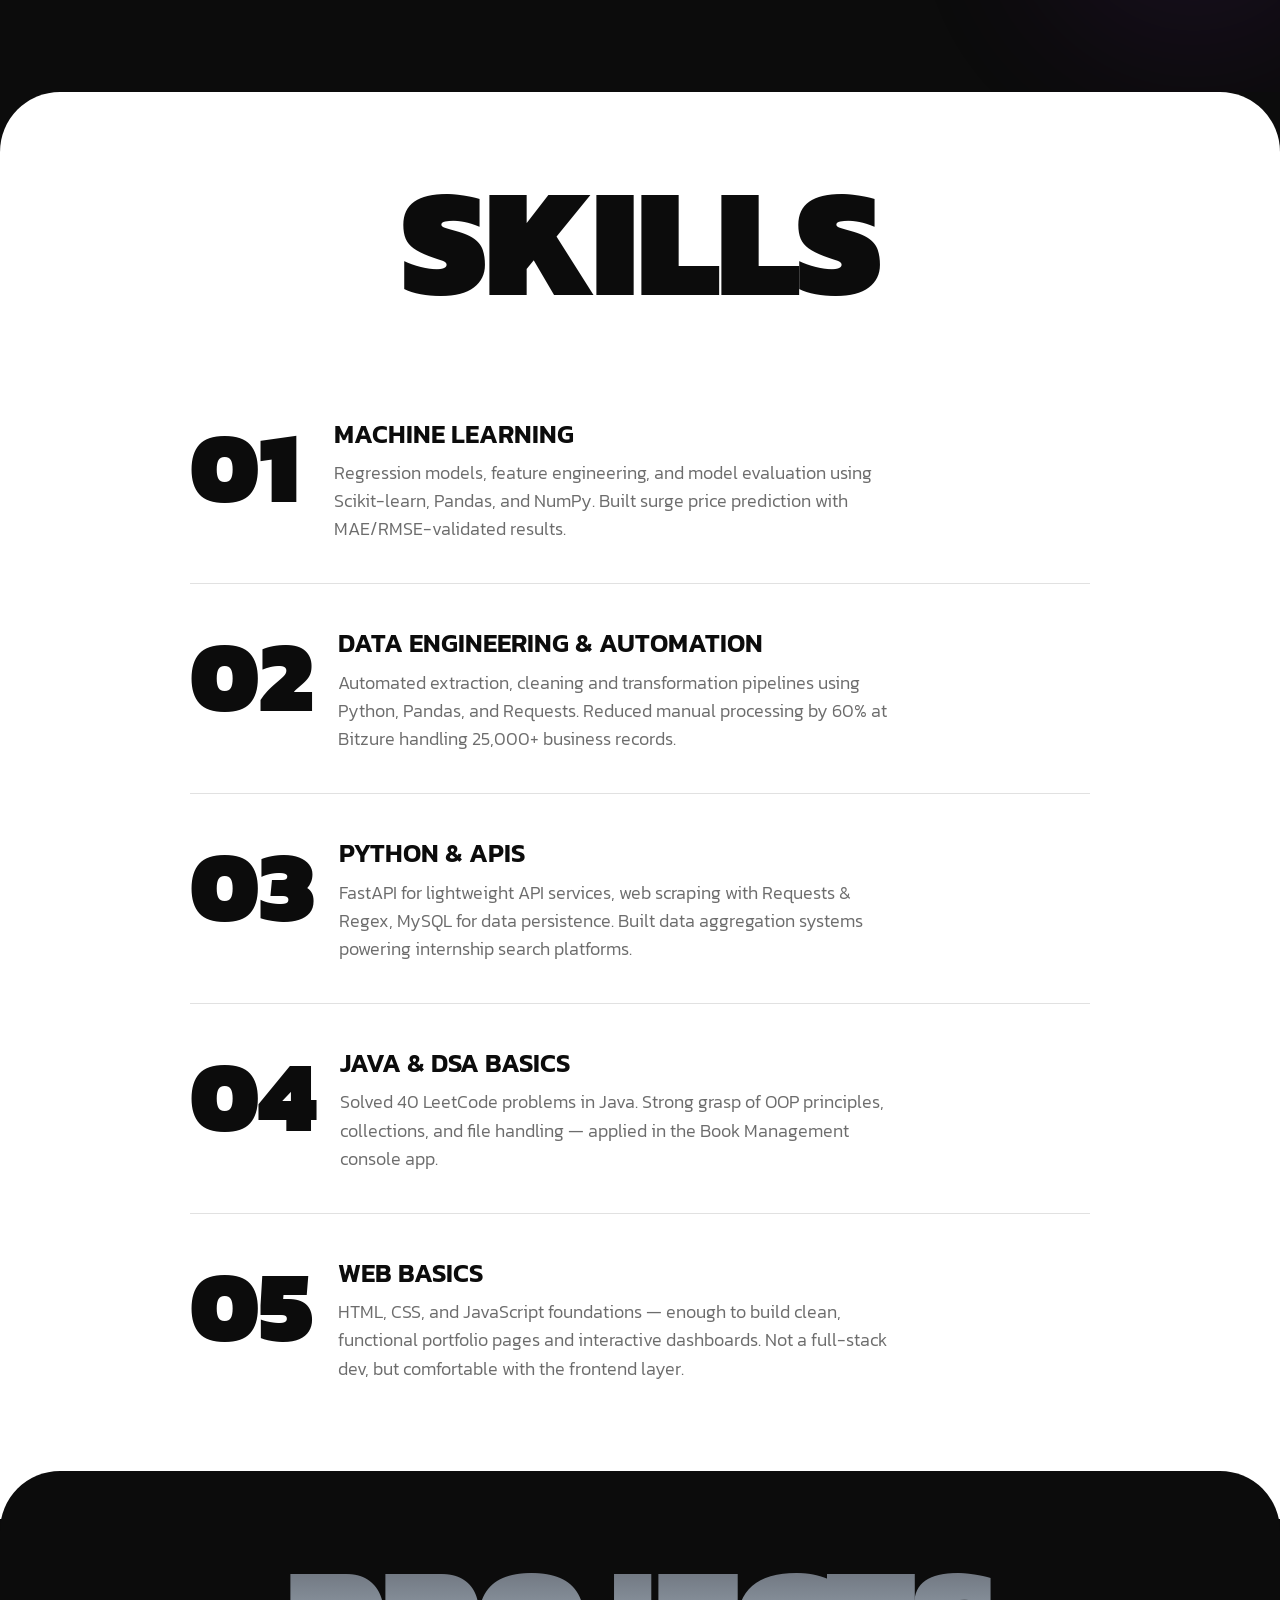
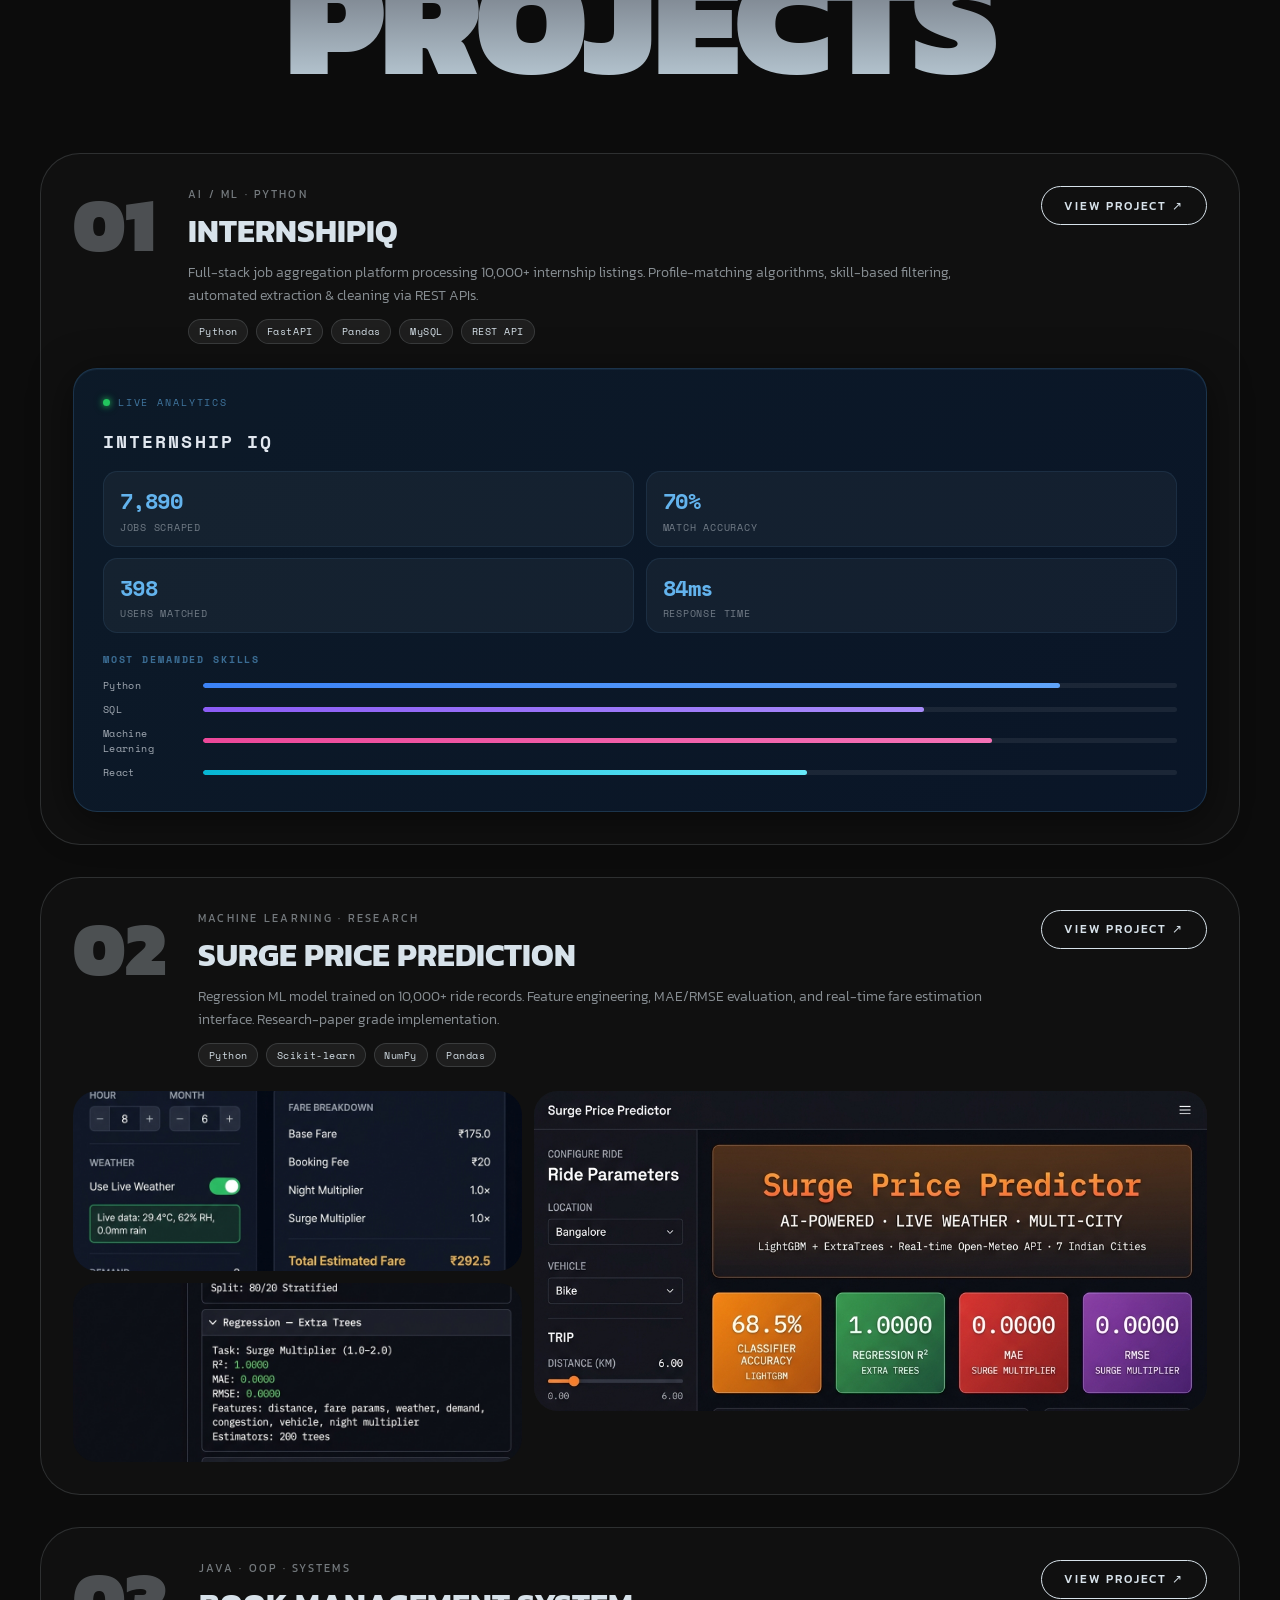
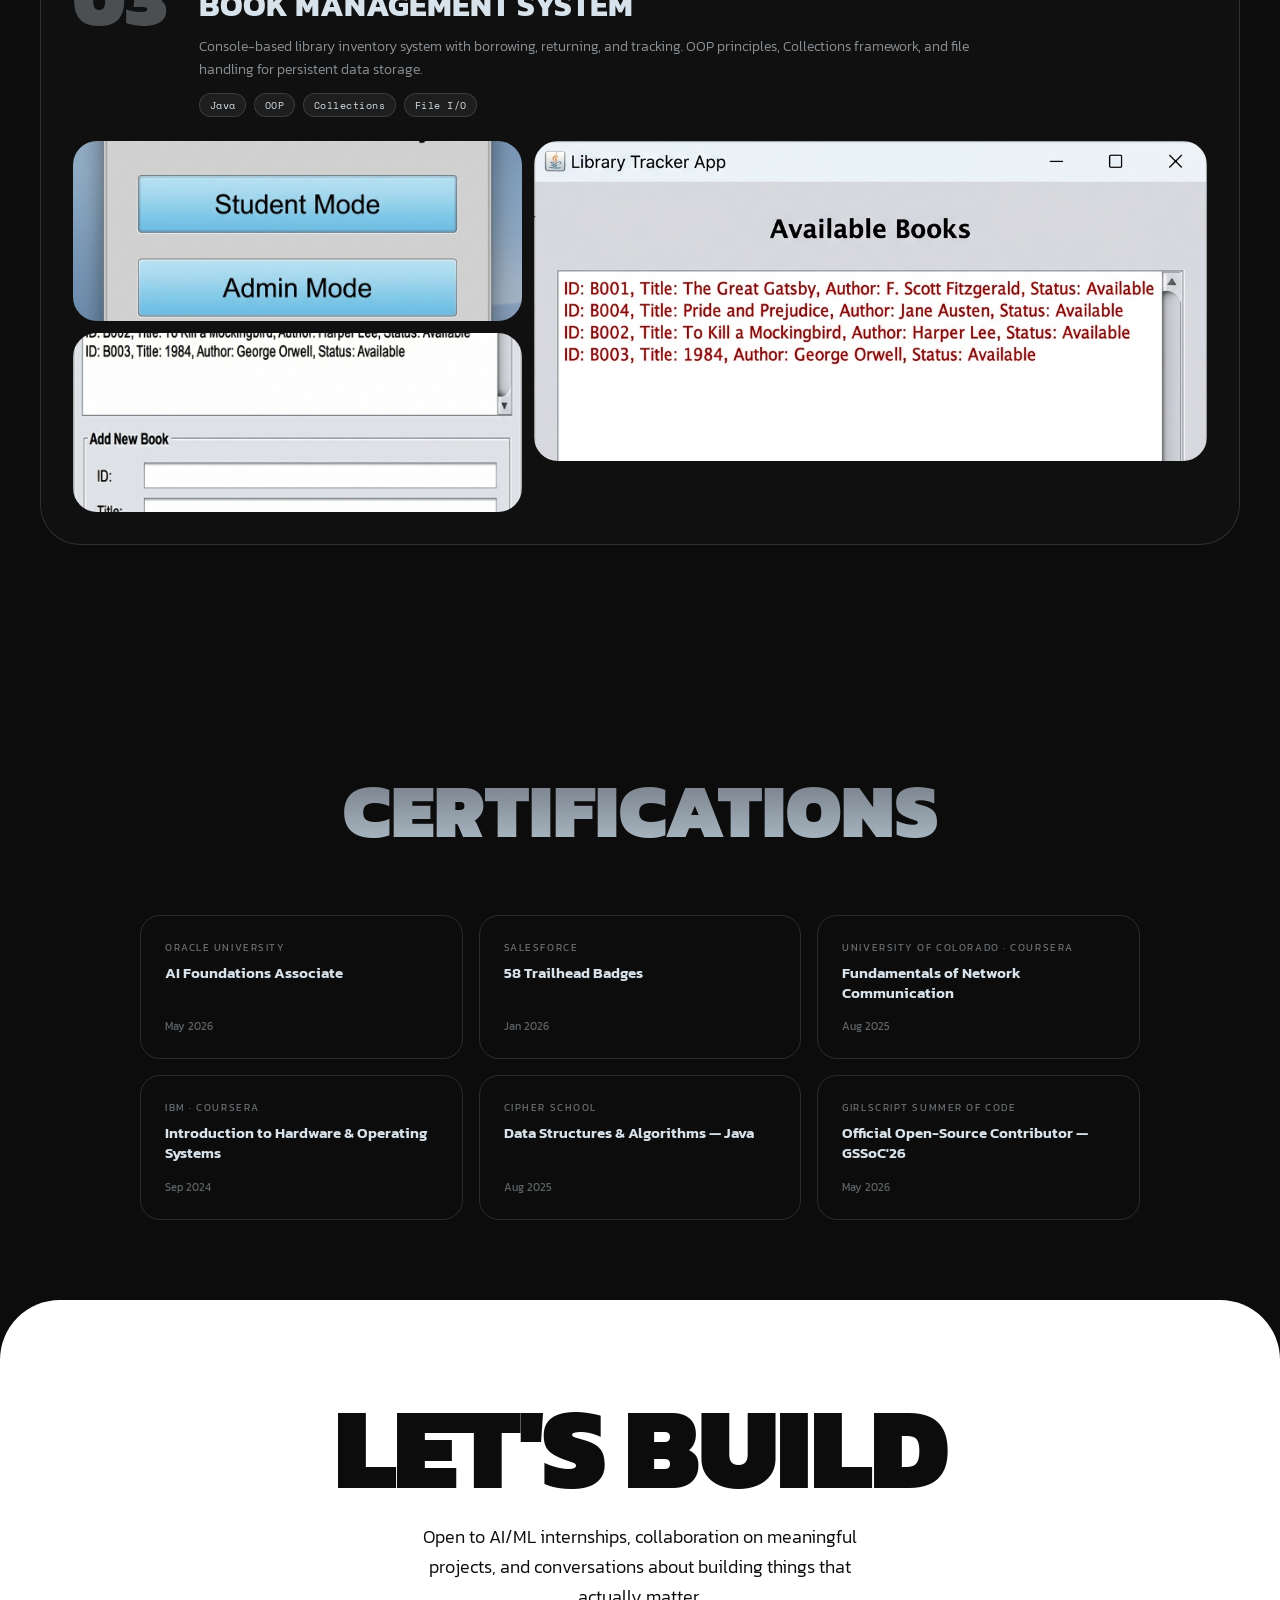
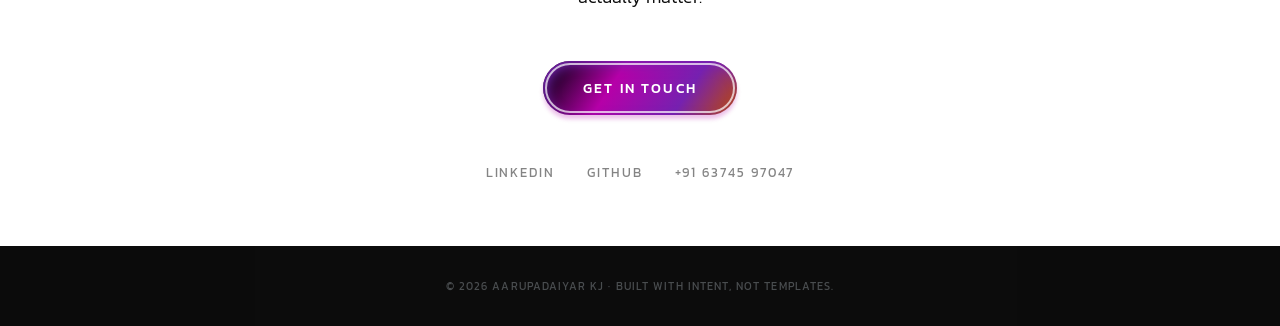
